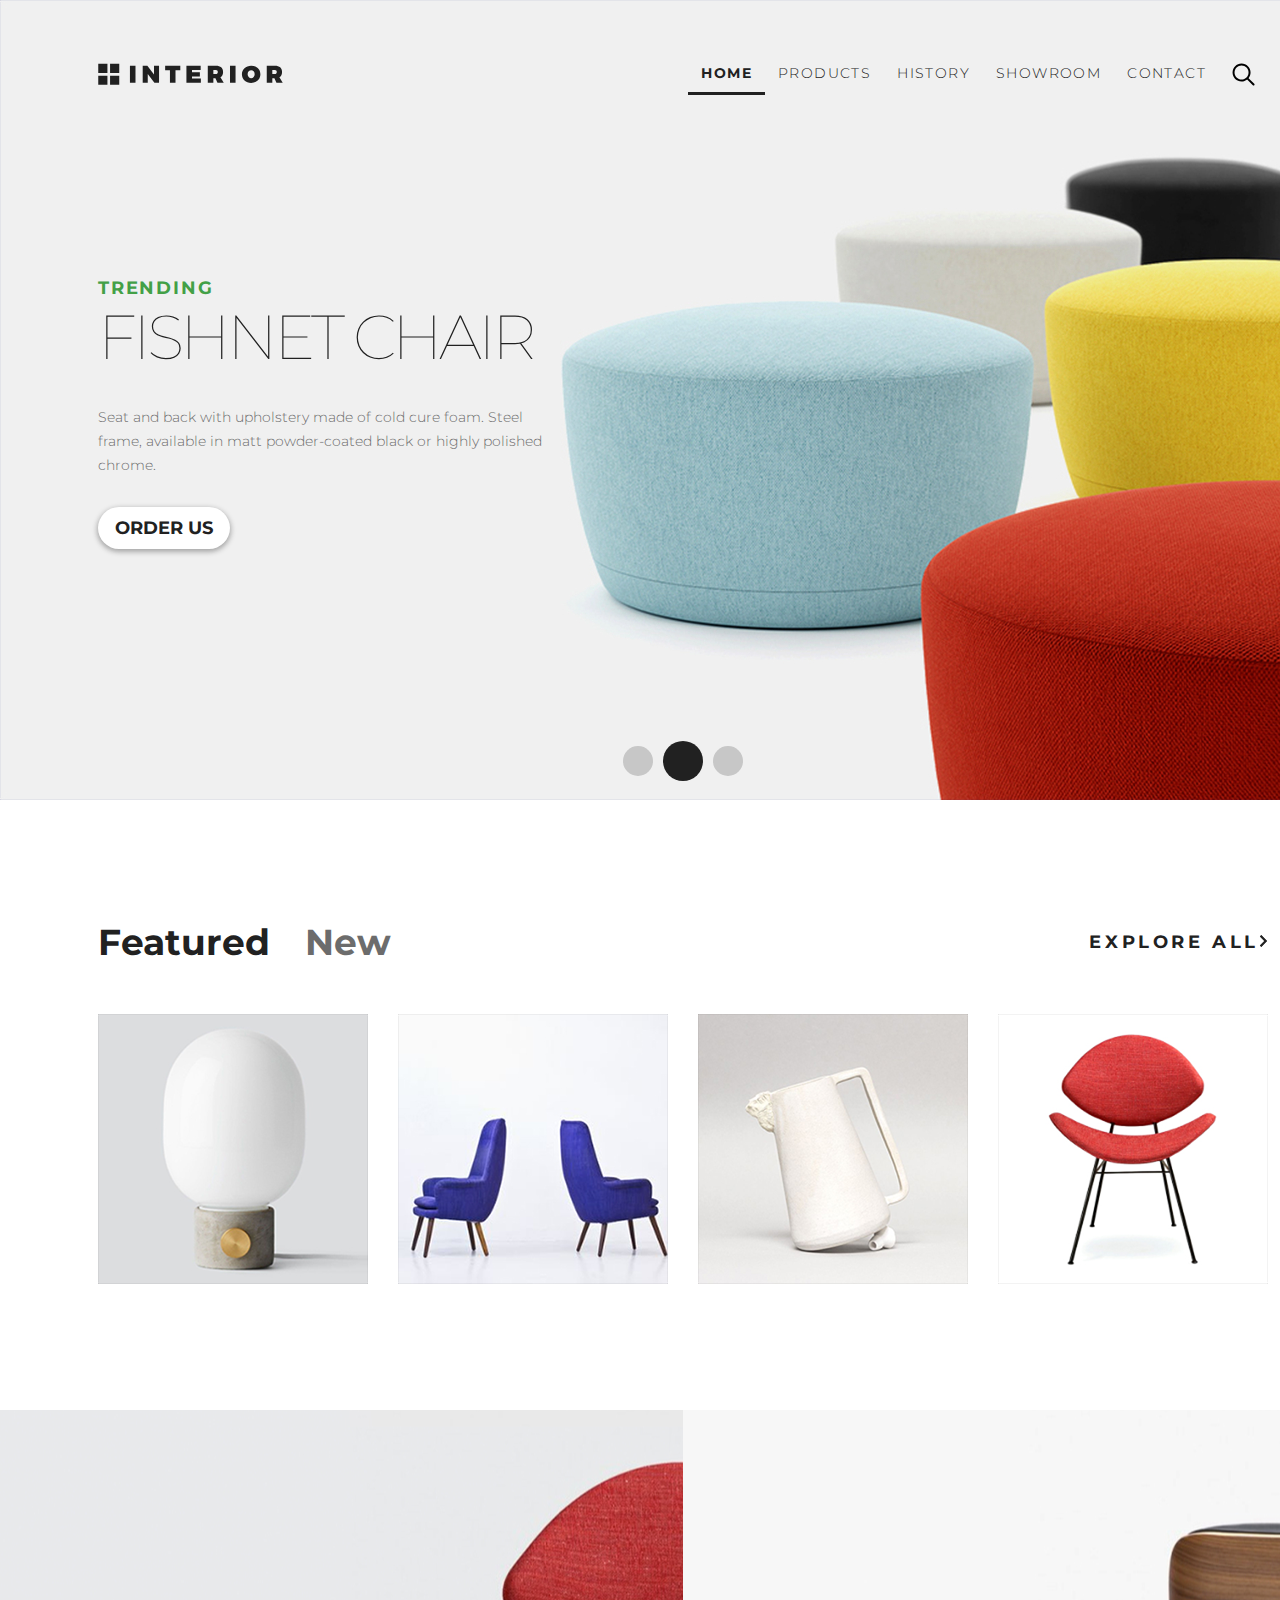
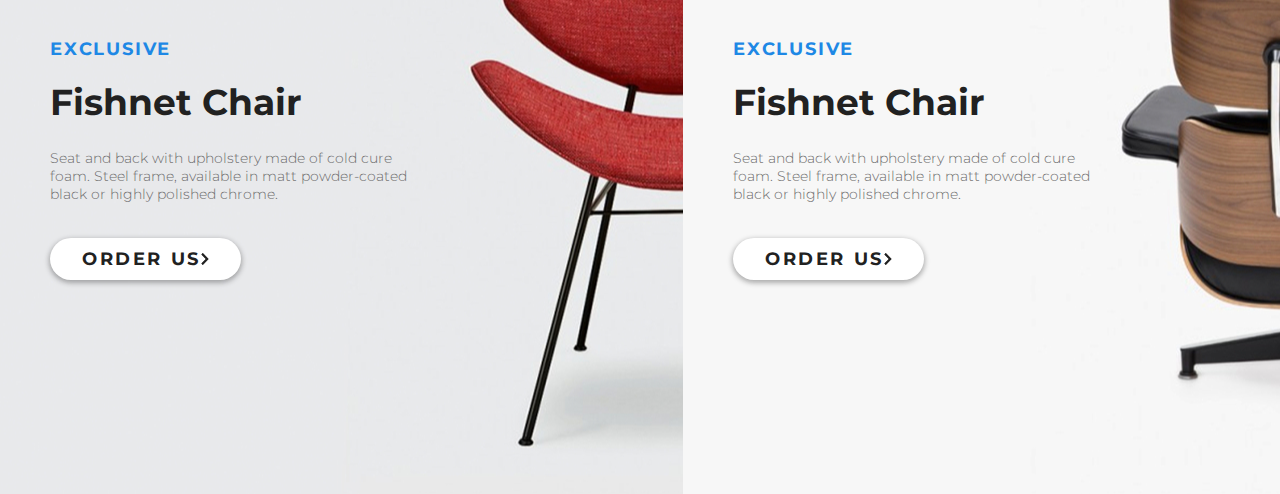
==== lesson7/index.html @ 6bb10295 "Приступил к ДЗ №7" ====
<!DOCTYPE html>
<html lang="en">

<head>
    <meta charset="UTF-8">
    <title>Lesson_7</title>
    <link rel="stylesheet" href="style.css">
    <link href="https://fonts.googleapis.com/css?family=Montserrat:100,200,300,400,500,600,700,800,900" rel="stylesheet">
</head>

<body>
    <div class="container">
        <div class="slider_chair">
            <div class="header">
                <a href="#"><img src="img/logo.svg" alt="logo"></a>
                <ul class="menu">
                    <li class="menu_list"><a href="#" class="menu_link menu_link_active">HOME</a></li>
                    <li class="menu_list"><a href="#" class="menu_link">PRODUCTS</a></li>
                    <li class="menu_list"><a href="#" class="menu_link">HISTORY</a></li>
                    <li class="menu_list"><a href="#" class="menu_link">SHOWROOM</a></li>
                    <li class="menu_list"><a href="#" class="menu_link">CONTACT</a></li>
                    <li class="menu_list"><a href="#" class="menu_link"><img src="img/search.svg" alt="search"></a></li>
                </ul>
            </div>
            <div class="slider_text">
                <div class="tranding">trending</div>
                <h2 class="top_name">Fishnet Chair</h2>
                <p class="str">Seat and back with upholstery made of cold cure foam. Steel frame, available in matt powder-coated black
                    or highly polished chrome.</p>
                <a href="#" class="button">Order Us</a>
            </div>
            <div class="slider_pag">
                <a href="#" class="circle"></a>
                <a href="#" class="circle circle_active"></a>
                <a href="#" class="circle"></a>
            </div>
        </div>
        <div class="gap_block">
            <div class="gap_header">
                <ul class="gap_header_menu_left">
                    <li class="gap_header_menu_left_item">
                        <a href="#" class="gap_header_menu_left_item_link gap_header_menu_left_item_link_active">Featured</a>
                        <a href="#" class="gap_header_menu_left_item_link">New</a>
                    </li>
                </ul>
                <ul class="gap_header_menu_right">
                    <li>
                        <a href="#" class="gap_header_menu_right_item_link">explore all<img src="img/arrow.svg" alt=">" width="9px" height="12px"></a>
                    </li>

                </ul>
            </div>

            <div class="gap_boxes">
                <div class="gap_box" style="background-image: url(img/product-1.png)">
                    <div class="box_cont">
                        <a href="#" class="button"><img src="img/arrow.svg" alt="arrow"></a>
                        <h3 class="box_title">Fishnet Chair</h3>
                        <p class="box_text">
                            Seat and back with upholstery made of cold cure foam
                            . Steel frame, available in matt powder-coated black
                            or highly polished chrome.
                        </p>
                    </div>
                </div>
                <div class="gap_box" style="background-image: url(img/product-2.png)">
                    <div class="box_cont">
                        <a href="#" class="button"><img src="img/arrow.svg" alt="arrow"></a>
                        <h3 class="box_title">Fishnet Chair</h3>
                        <p class="box_text">
                            Seat and back with upholstery made of cold cure foam
                            . Steel frame, available in matt powder-coated black
                            or highly polished chrome.
                        </p>
                    </div>
                </div>
                <div class="gap_box" style="background-image: url(img/product-3.png)">
                    <div class="box_cont">
                        <a href="#" class="button"><img src="img/arrow.svg" alt="arrow"></a>
                        <h3 class="box_title">Fishnet Chair</h3>
                        <p class="box_text">
                            Seat and back with upholstery made of cold cure foam
                            . Steel frame, available in matt powder-coated black
                            or highly polished chrome.
                        </p>
                    </div>
                </div>
                <div class="gap_box" style="background-image: url(img/product-4.png)">
                    <div class="box_cont">
                        <a href="#" class="button"><img src="img/arrow.svg" alt="arrow"></a>
                        <h3 class="box_title">Fishnet Chair</h3>
                        <p class="box_text">
                            Seat and back with upholstery made of cold cure foam
                            . Steel frame, available in matt powder-coated black
                            or highly polished chrome.
                        </p>
                    </div>
                </div>
            </div>
        </div>
        <div class="half_block">
            <div class="half_block_left" style="background-image: url(img/promo-img1.jpg)">
                <div class="half_title">exclusive</div>
                <div class="half_name">Fishnet Chair</div>
                <div class="half_text">Seat and back with upholstery made of cold cure foam. Steel frame, available in matt
                    powder-coated black
                    or highly polished chrome.</div>
                <a href="#" class="half_button">Order Us<img src="img/arrow.svg" height="12px" width="8px" alt=">"></a>
            </div>
            <div class="half_block_right" style="background-image: url(img/promo-img.jpg)">
                <div class="half_title">exclusive</div>
                <div class="half_name">Fishnet Chair</div>
                <div class="half_text">Seat and back with upholstery made of cold cure foam. Steel frame, available in matt
                    powder-coated black
                    or highly polished chrome.</div>
                <a href="#" class="half_button">Order Us<img src="img/arrow.svg" height="12px" width="8px" alt=">"></a>
            </div>
        </div>
    </div>
</body>

</html>
---- lesson7/style.css ----
* {
    margin: 0;
    padding: 0;
}

body {
    font-family: 'Montserrat', sans-serif;
}

a {
    text-decoration: none;
}

.container {
    width: 1366px;
    margin: 0 auto;
}

.slider_chair {
    padding-left: 98px;
    padding-right: 98px;
    height: 800px;
    background-image: url(img/slider-img.jpg);
    display: flex;
    flex-direction: column;
    justify-content: space-between;
}

.header {
    margin-top: 63px;
    display: flex;
    justify-content: space-between;
}

.menu {
    display: flex;
}

.menu_list {
    list-style-type: none;
}

.menu_link {
    padding: 10px 13px;
    font-size: 14px;
    text-transform: uppercase;
    color: #212121;
    font-weight: 300;
    letter-spacing: 1.4px;
}

.menu_link:hover {
    font-weight: 400;
}

.menu_link_active {
    color: #212121;
    font-weight: 700;
    letter-spacing: 1.4px;
    border-bottom: 3px solid #212121;
}

.tranding {
    color: #43a047;
    font-size: 18px;
    font-weight: 700;
    text-transform: uppercase;
    letter-spacing: 1.8px;
}

.top_name {
    color: #212121;
    font-size: 62px;
    font-weight: 100;
    text-transform: uppercase;
    letter-spacing: -4px;
}

.str {
    display: block;
    width: 458px;
    color: #6c6c6c;
    font-size: 14px;
    font-weight: 300;
    line-height: 24px;
    margin-top: 30px;
    margin-bottom: 30px;

}

.button {
    box-shadow: 0 2px 5px 1px rgba(33, 33, 33, 0.35);
    border-radius: 23px;
    background-color: #ffffff;

    color: #212121;
    font-size: 18px;
    font-weight: 700;
    text-transform: uppercase;
    padding: 10px 17px;
    display: inline-block;
}

.slider_pag {
    display: flex;
    align-items: center;
    justify-content: center;
    margin-bottom: 14px;
}

.circle {
    background-color: #212121;
    width: 30px;
    height: 30px;
    border-radius: 50%;
    opacity: 0.2;
    display: block;
    margin: 5px;
}

.circle:hover {
    opacity: 1;
}

.circle_active {
    height: 40px;
    width: 40px;
    opacity: 1;
}

/*++++++++++++++++++++/
/*БЛОК №2 (GAP-BLOCK)*/

.gap_block {
    height: 610px;
    padding-left: 98px;
    padding-right: 98px;
}

.gap_header {
    padding-top: 120px;
    display: flex;
    justify-content: space-between;
    align-items: center;
}

.gap_header_menu_left {
    list-style-type: none;
}



.gap_header_menu_left_item_link {
    color: #6c6c6c;
    font-size: 36px;
    font-weight: 700;
    margin-right: 31px;
}

.gap_header_menu_left_item_link_active {
    color: #212121;
    font-size: 36px;
    font-weight: 700;
}

.gap_header_menu_right {
    list-style-type: none;
}

.gap_header_menu_right img {
    margin-bottom: 1px;
}

.gap_header_menu_right_item_link {
    font-size: 18px;
    font-weight: 700;
    text-transform: uppercase;
    color: #212121;
    letter-spacing: 3.6px;
}

.gap2_boxes {
    display: flex;
    justify-content: space-between;
    margin-top: 50px;
}

.gap_boxes_body_block {
    display: flex;
    height: 270px;
    width: 270px;
}

.gap2_box {
    height: 370px;
    width: 370px;
    background-size: contain;
    background-position: center;

}

.gap_box:hover .box_cont {
    display: flex;
}


.box_body_list {
    height: 270px;
    width: 270px;

}

.box_title {
    color: #212121;
    font-size: 22px;
    font-weight: 700;
    margin: 20px;
}

.box_text {
    color: #6c6c6c;
    font-size: 14px;
    font-weight: 300;
}

.box_cont {
    text-align: center;
    padding: 32px;
    display: none;
    flex-direction: column;
    align-items: center;


    border: 1px solid #9c9c9c;
    background-color: #ffffff;
    opacity: 0.9;
}

.half_title {

    font-size: 18px;
    font-weight: 700;
    text-transform: uppercase;
    color: #1e88e5;
    letter-spacing: 1.8px;
    margin-top: 228px;
}

.half_block_left {
    height: 684px;
    width: 684px;
    padding: 0px 260px 30px 50px;
    background-position: center;
    background-size: contain;
    box-sizing: border-box;
    display: flex;
    flex-direction: column;
    align-items: flex-start;
}

.half_name {
    color: #212121;
    font-size: 36px;
    font-weight: 700;
    margin-top: 20px;
}

.half_text {
    color: #6c6c6c;
    font-size: 14px;
    font-weight: 300;
    margin-top: 25px;

}

.half_button {
    font-size: 18px;
    font-weight: 700;
    text-transform: uppercase;
    color: #212121;
    letter-spacing: 2.6px;
    box-shadow: 0 2px 5px 1px rgba(33, 33, 33, 0.35);
    border-radius: 23px;
    background-color: #ffffff;
    padding: 10px 32px;
    margin: 35px 0px;
}

.half_block_right {
    height: 684px;
    width: 684px;
    padding: 0px 260px 30px 50px;
    background-position: center;
    background-size: contain;
    box-sizing: border-box;
    display: flex;
    flex-direction: column;
    align-items: flex-start;
}

.half_block {
    display: flex;
}

.gap_boxes {
    display: flex;
    justify-content: space-between;
    margin-top: 50px;
}

.gap_box {
    height: 270px;
    width: 270px;

}
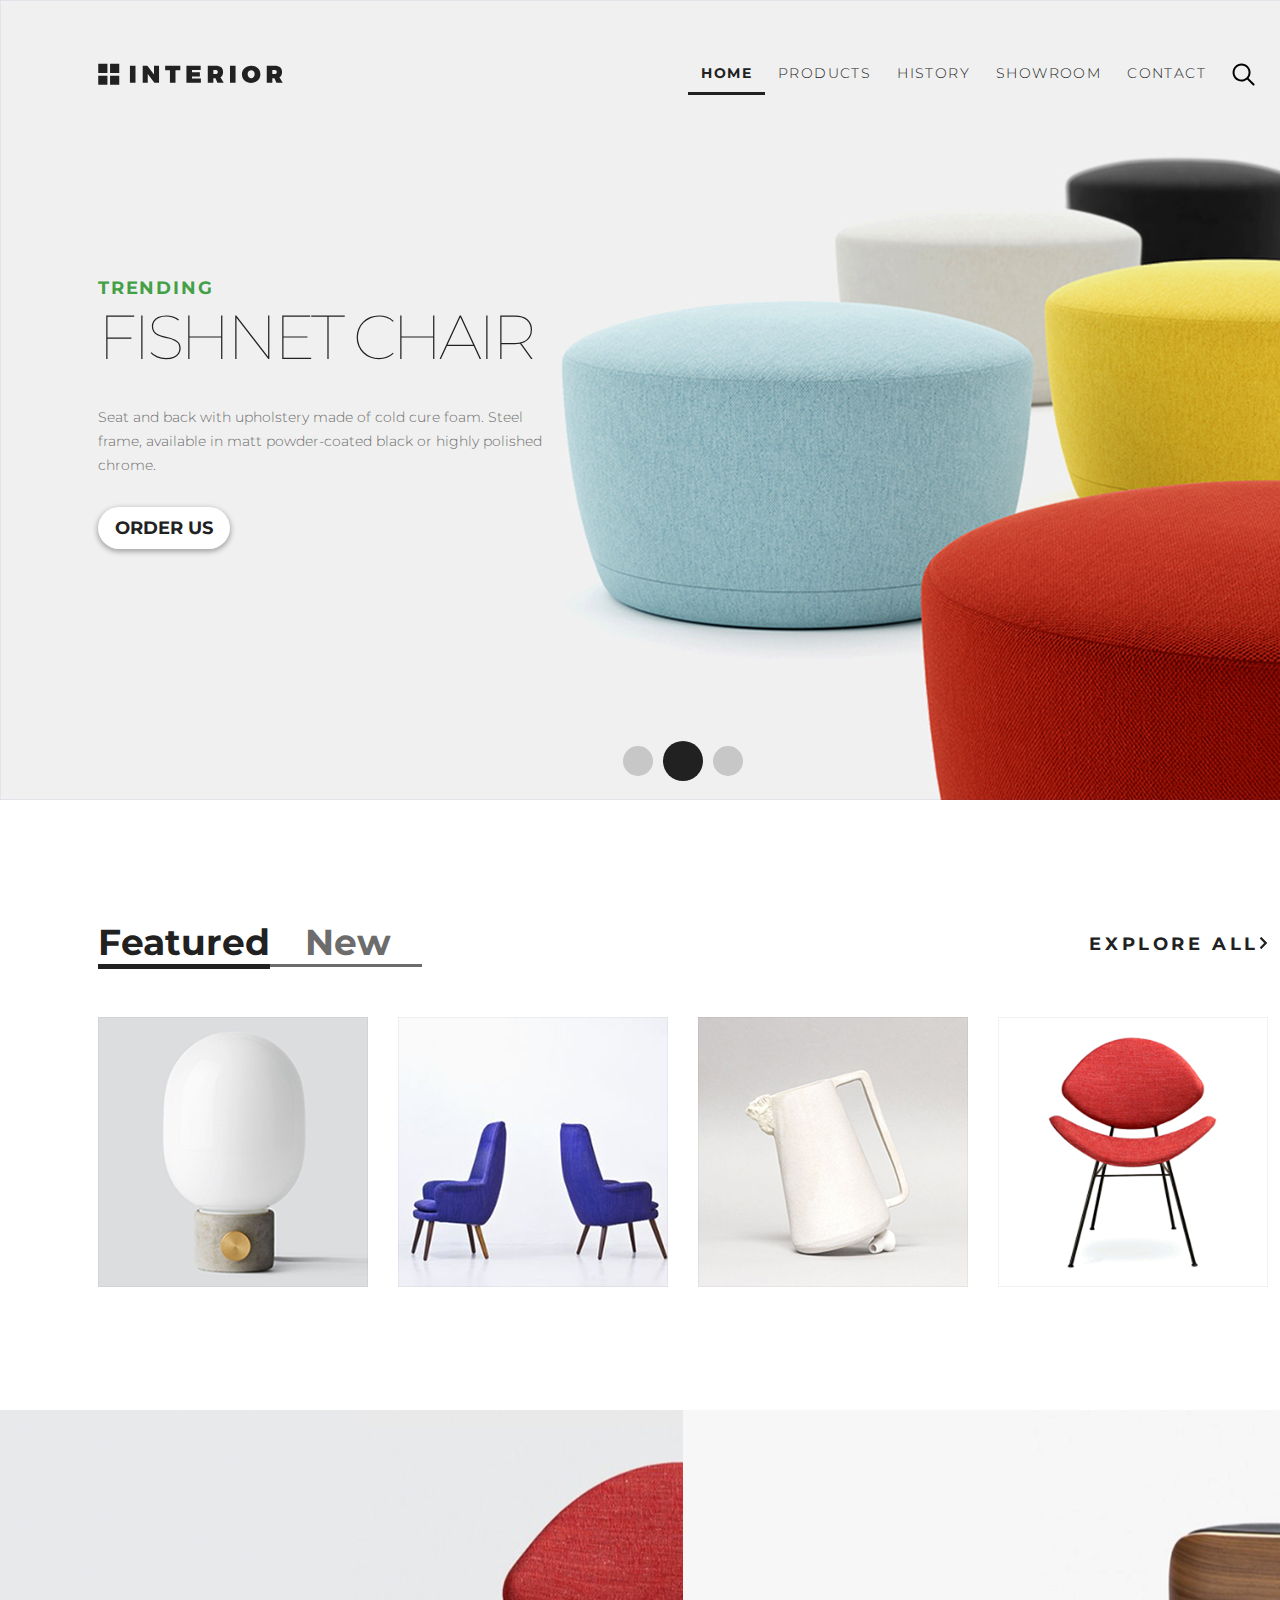
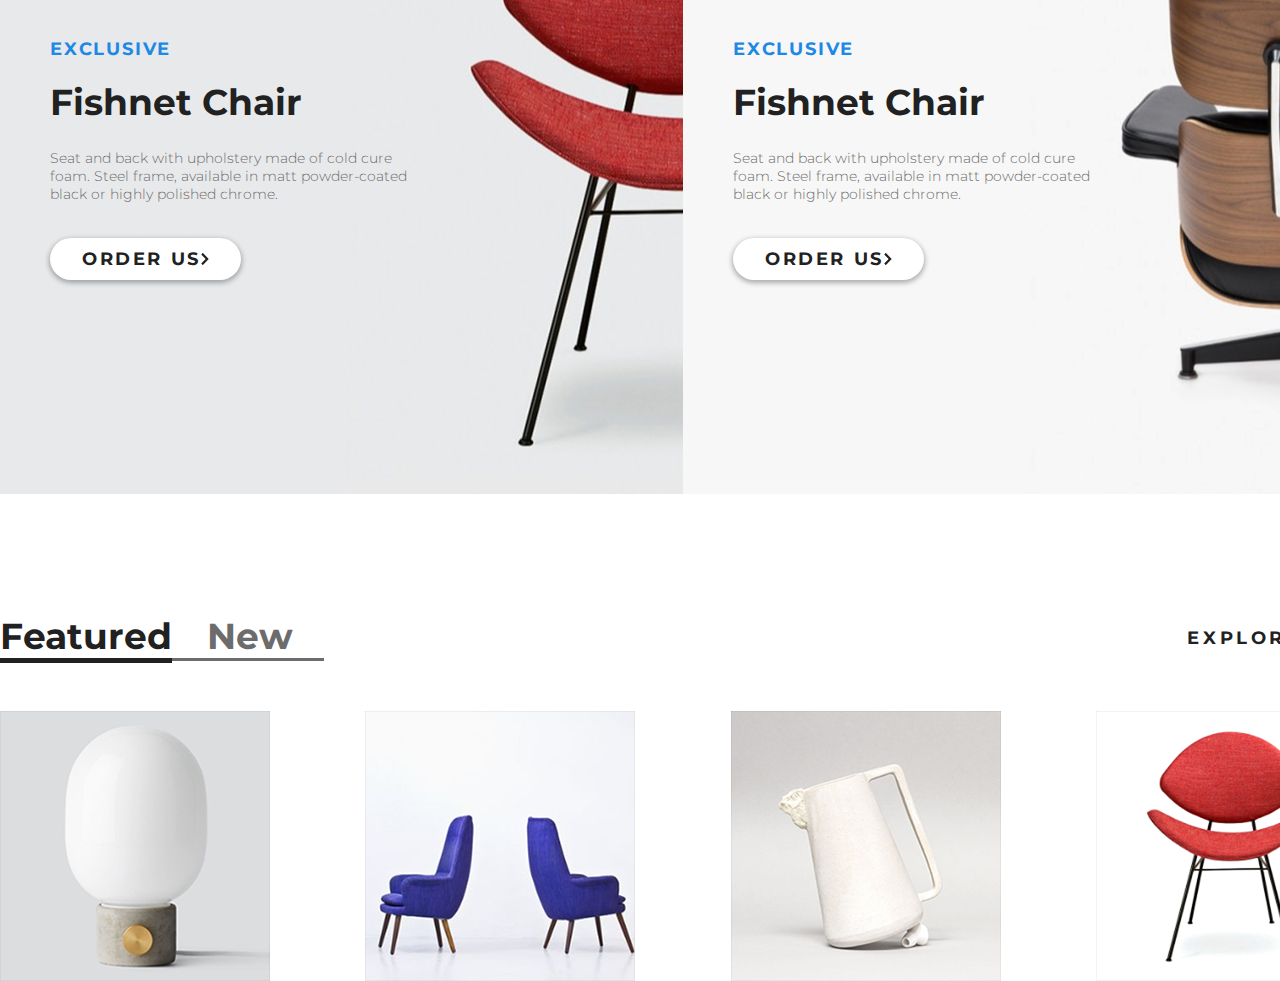
==== commit 8f720913: "Правки ошибок" ====
--- a/lesson7/index.html
+++ b/lesson7/index.html
@@ -10,6 +10,7 @@
 
 <body>
     <div class="container">
+        <!--BOCK#01-->
         <div class="slider_chair">
             <div class="header">
                 <a href="#"><img src="img/logo.svg" alt="logo"></a>
@@ -35,6 +36,7 @@
                 <a href="#" class="circle"></a>
             </div>
         </div>
+        <!--BOCK#02(промежуточный_1)-->
         <div class="gap_block">
             <div class="gap_header">
                 <ul class="gap_header_menu_left">
@@ -98,6 +100,7 @@
                 </div>
             </div>
         </div>
+        <!--BOCK#03-->
         <div class="half_block">
             <div class="half_block_left" style="background-image: url(img/promo-img1.jpg)">
                 <div class="half_title">exclusive</div>
@@ -116,6 +119,71 @@
                 <a href="#" class="half_button">Order Us<img src="img/arrow.svg" height="12px" width="8px" alt=">"></a>
             </div>
         </div>
+        <!--BOCK#04(промежуточный_2)-->
+        <div class="gap2_block">
+            <div class="gap2_header">
+                <ul class="gap_header_menu_left">
+                    <li class="gap_header_menu_left_item">
+                        <a href="#" class="gap_header_menu_left_item_link gap_header_menu_left_item_link_active">Featured</a>
+                        <a href="#" class="gap_header_menu_left_item_link">New</a>
+                    </li>
+                </ul>
+                <ul class="gap_header_menu_right">
+                    <li>
+                        <a href="#" class="gap_header_menu_right_item_link">explore all<img src="img/arrow.svg" alt=">" width="9px" height="12px"></a>
+                    </li>
+
+                </ul>
+            </div>
+
+            <div class="gap_boxes">
+                <div class="gap_box" style="background-image: url(img/product-1.png)">
+                    <div class="box_cont">
+                        <a href="#" class="button"><img src="img/arrow.svg" alt="arrow"></a>
+                        <h3 class="box_title">Fishnet Chair</h3>
+                        <p class="box_text">
+                            Seat and back with upholstery made of cold cure foam
+                            . Steel frame, available in matt powder-coated black
+                            or highly polished chrome.
+                        </p>
+                    </div>
+                </div>
+                <div class="gap_box" style="background-image: url(img/product-2.png)">
+                    <div class="box_cont">
+                        <a href="#" class="button"><img src="img/arrow.svg" alt="arrow"></a>
+                        <h3 class="box_title">Fishnet Chair</h3>
+                        <p class="box_text">
+                            Seat and back with upholstery made of cold cure foam
+                            . Steel frame, available in matt powder-coated black
+                            or highly polished chrome.
+                        </p>
+                    </div>
+                </div>
+                <div class="gap_box" style="background-image: url(img/product-3.png)">
+                    <div class="box_cont">
+                        <a href="#" class="button"><img src="img/arrow.svg" alt="arrow"></a>
+                        <h3 class="box_title">Fishnet Chair</h3>
+                        <p class="box_text">
+                            Seat and back with upholstery made of cold cure foam
+                            . Steel frame, available in matt powder-coated black
+                            or highly polished chrome.
+                        </p>
+                    </div>
+                </div>
+                <div class="gap_box" style="background-image: url(img/product-4.png)">
+                    <div class="box_cont">
+                        <a href="#" class="button"><img src="img/arrow.svg" alt="arrow"></a>
+                        <h3 class="box_title">Fishnet Chair</h3>
+                        <p class="box_text">
+                            Seat and back with upholstery made of cold cure foam
+                            . Steel frame, available in matt powder-coated black
+                            or highly polished chrome.
+                        </p>
+                    </div>
+                </div>
+            </div>
+        </div>
+    </div>
     </div>
 </body>
 
--- a/lesson7/style.css
+++ b/lesson7/style.css
@@ -146,6 +146,7 @@
 
 .gap_header_menu_left {
     list-style-type: none;
+    border-bottom: 3px solid #6c6c6c;
 }
 
 
@@ -161,6 +162,7 @@
     color: #212121;
     font-size: 36px;
     font-weight: 700;
+    border-bottom: 5px solid #212121;
 }
 
 .gap_header_menu_right {
@@ -313,3 +315,10 @@
     width: 270px;
 
 }
+
+.gap2_header {
+    padding-top: 120px;
+    display: flex;
+    justify-content: space-between;
+    align-items: center;
+}
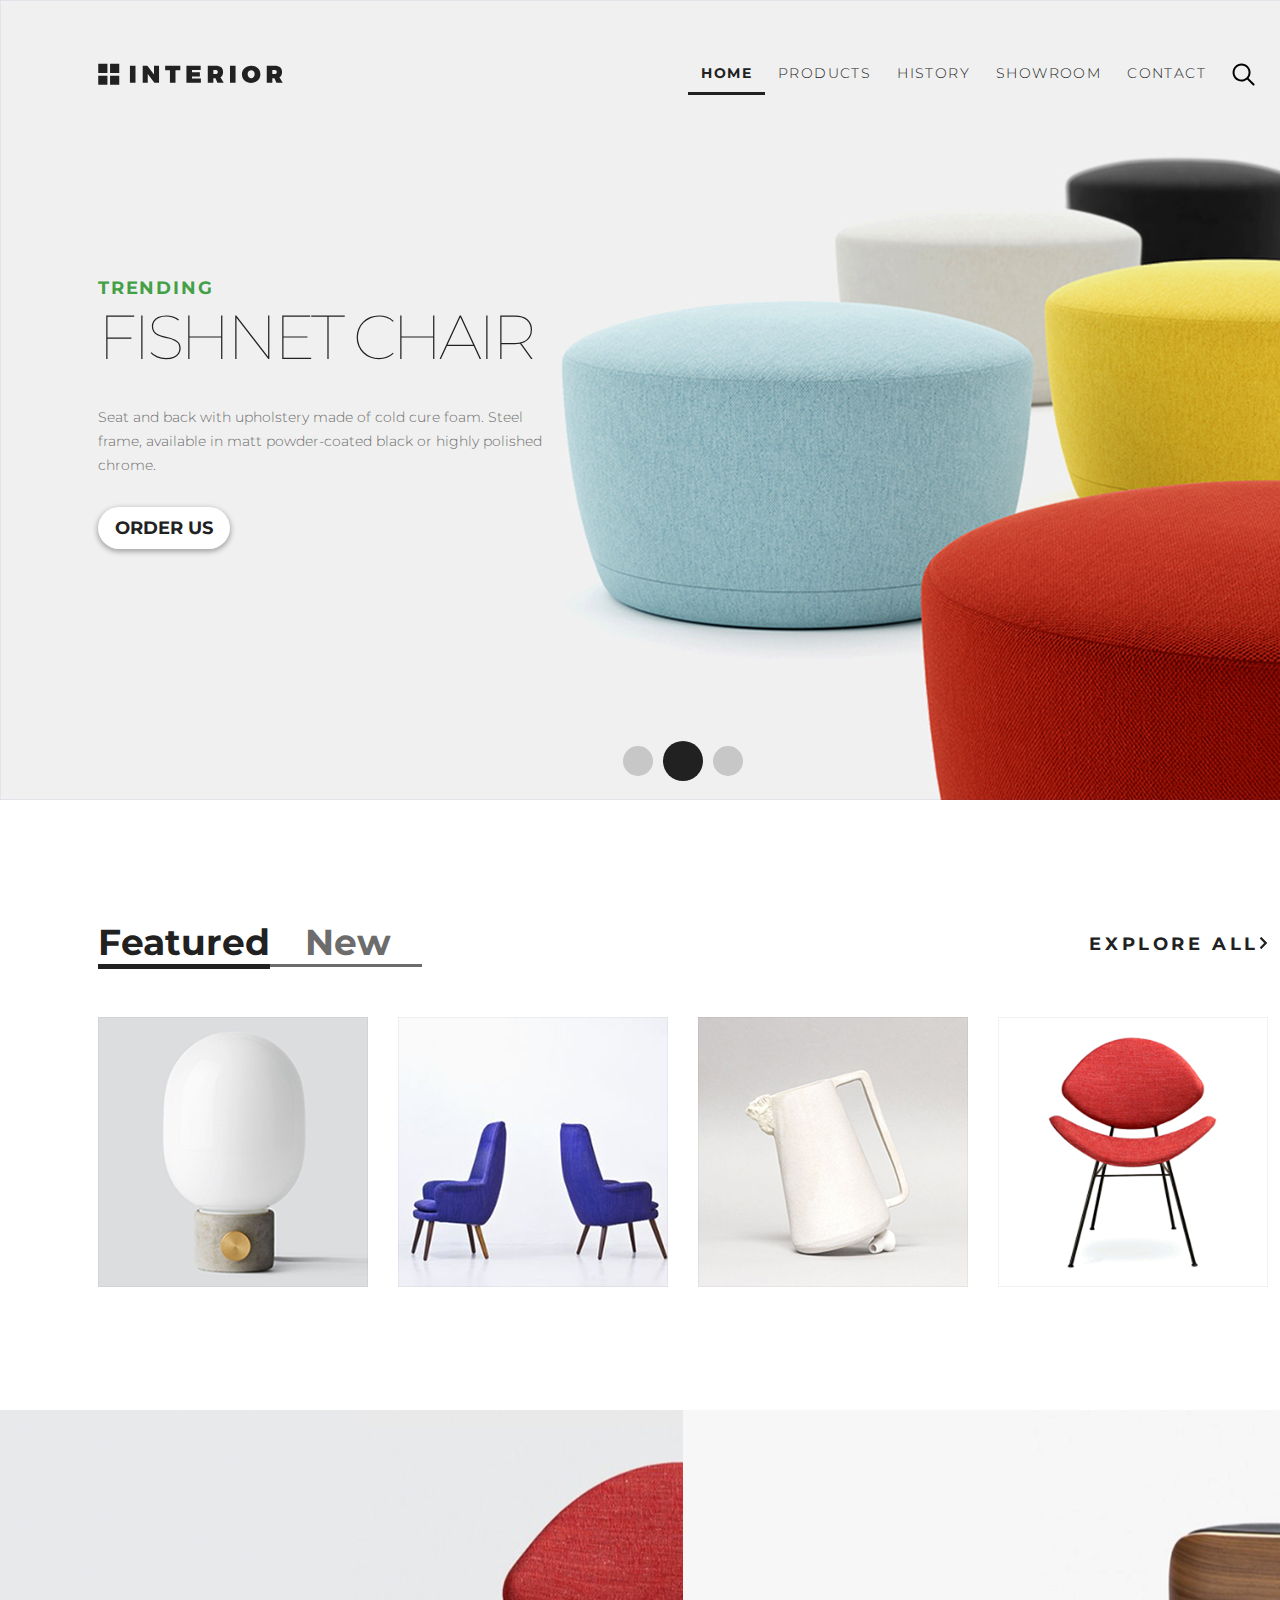
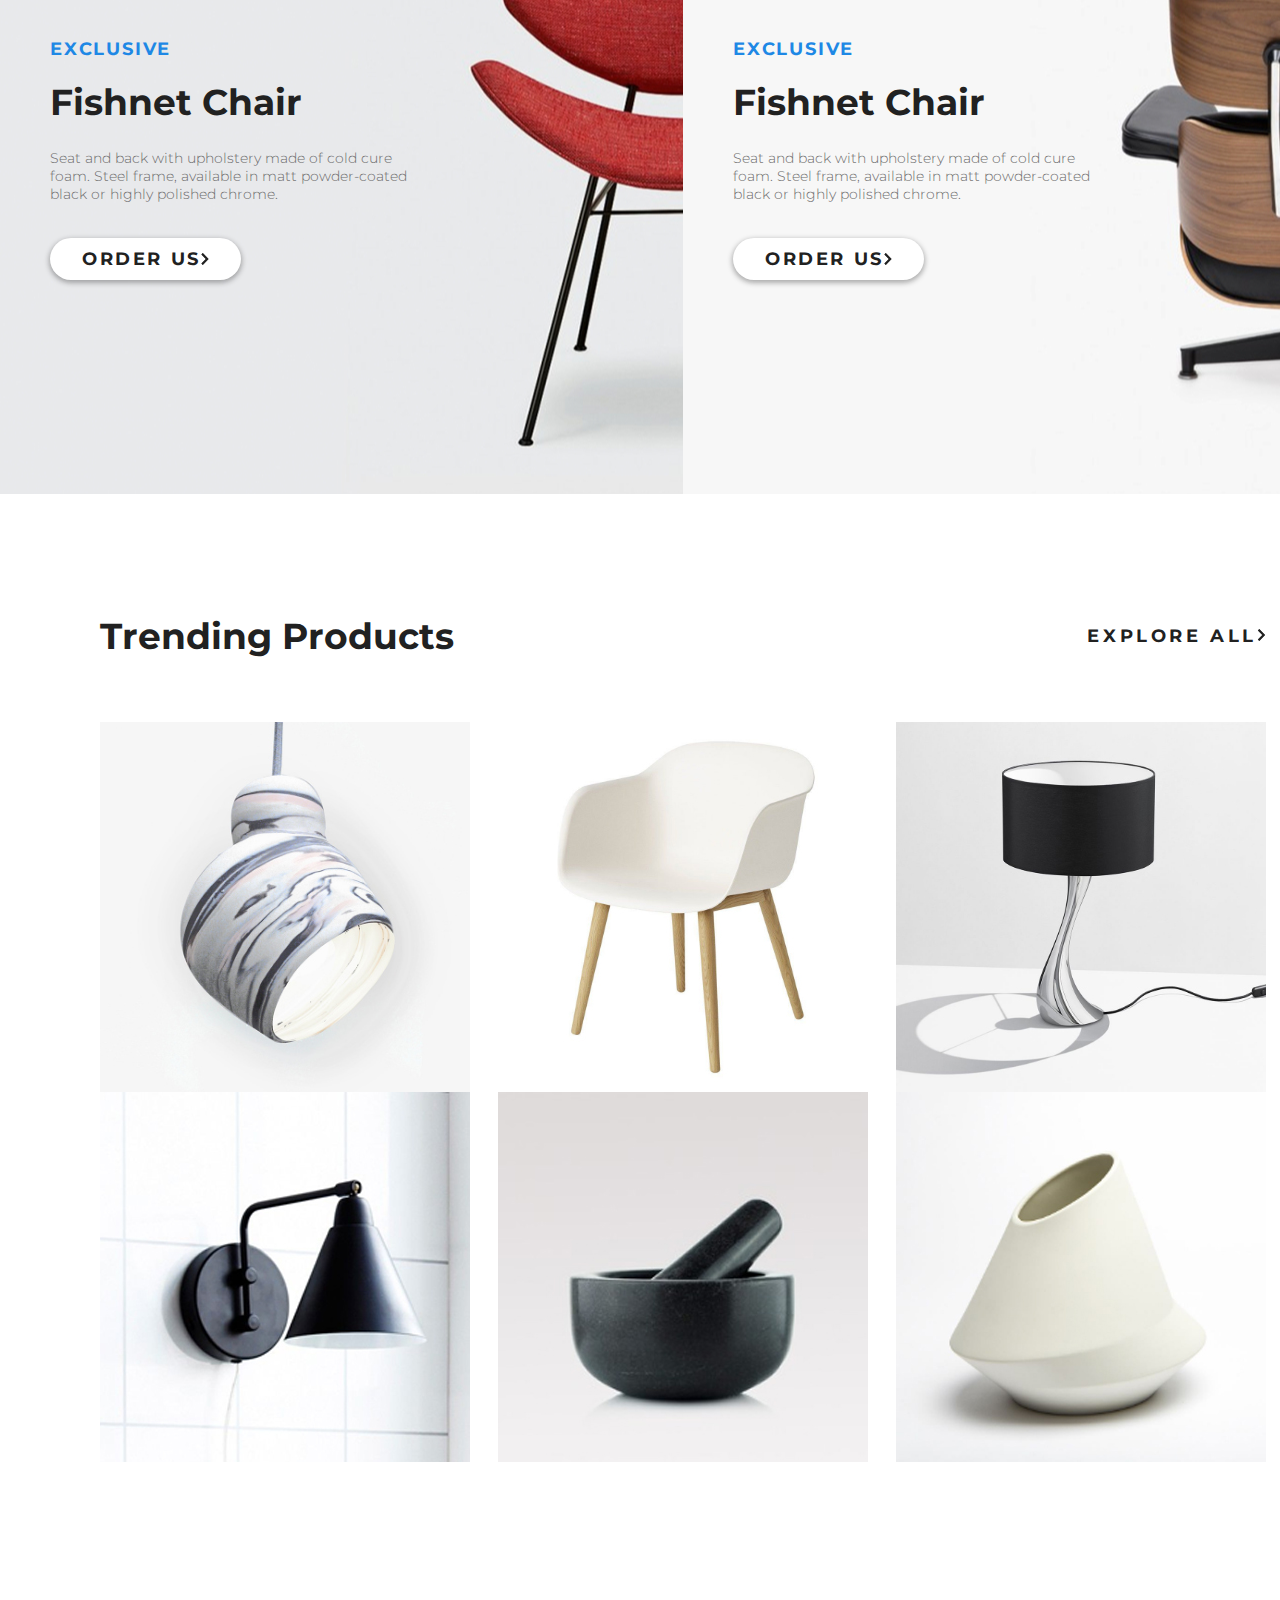
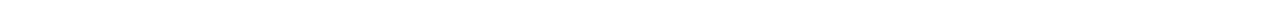
==== commit b58b2560: "Исправил ошибки. Добавил 4 блок" ====
--- a/lesson7/index.html
+++ b/lesson7/index.html
@@ -10,6 +10,7 @@
 
 <body>
     <div class="container">
+
         <!--BOCK#01-->
         <div class="slider_chair">
             <div class="header">
@@ -36,6 +37,7 @@
                 <a href="#" class="circle"></a>
             </div>
         </div>
+
         <!--BOCK#02(промежуточный_1)-->
         <div class="gap_block">
             <div class="gap_header">
@@ -100,6 +102,7 @@
                 </div>
             </div>
         </div>
+
         <!--BOCK#03-->
         <div class="half_block">
             <div class="half_block_left" style="background-image: url(img/promo-img1.jpg)">
@@ -119,14 +122,12 @@
                 <a href="#" class="half_button">Order Us<img src="img/arrow.svg" height="12px" width="8px" alt=">"></a>
             </div>
         </div>
+
         <!--BOCK#04(промежуточный_2)-->
         <div class="gap2_block">
             <div class="gap2_header">
-                <ul class="gap_header_menu_left">
-                    <li class="gap_header_menu_left_item">
-                        <a href="#" class="gap_header_menu_left_item_link gap_header_menu_left_item_link_active">Featured</a>
-                        <a href="#" class="gap_header_menu_left_item_link">New</a>
-                    </li>
+                <ul class="gap2_header_menu_left">
+                    <a href="#" class="gap2_header_menu_left_item_link gap2_header_menu_left_item_link_active">Trending Products</a>
                 </ul>
                 <ul class="gap_header_menu_right">
                     <li>
@@ -136,51 +137,74 @@
                 </ul>
             </div>
 
-            <div class="gap_boxes">
-                <div class="gap_box" style="background-image: url(img/product-1.png)">
-                    <div class="box_cont">
-                        <a href="#" class="button"><img src="img/arrow.svg" alt="arrow"></a>
-                        <h3 class="box_title">Fishnet Chair</h3>
-                        <p class="box_text">
-                            Seat and back with upholstery made of cold cure foam
-                            . Steel frame, available in matt powder-coated black
-                            or highly polished chrome.
-                        </p>
-                    </div>
-                </div>
-                <div class="gap_box" style="background-image: url(img/product-2.png)">
-                    <div class="box_cont">
-                        <a href="#" class="button"><img src="img/arrow.svg" alt="arrow"></a>
-                        <h3 class="box_title">Fishnet Chair</h3>
-                        <p class="box_text">
-                            Seat and back with upholstery made of cold cure foam
-                            . Steel frame, available in matt powder-coated black
-                            or highly polished chrome.
-                        </p>
-                    </div>
-                </div>
-                <div class="gap_box" style="background-image: url(img/product-3.png)">
-                    <div class="box_cont">
-                        <a href="#" class="button"><img src="img/arrow.svg" alt="arrow"></a>
-                        <h3 class="box_title">Fishnet Chair</h3>
-                        <p class="box_text">
-                            Seat and back with upholstery made of cold cure foam
-                            . Steel frame, available in matt powder-coated black
-                            or highly polished chrome.
-                        </p>
-                    </div>
-                </div>
-                <div class="gap_box" style="background-image: url(img/product-4.png)">
-                    <div class="box_cont">
-                        <a href="#" class="button"><img src="img/arrow.svg" alt="arrow"></a>
-                        <h3 class="box_title">Fishnet Chair</h3>
-                        <p class="box_text">
-                            Seat and back with upholstery made of cold cure foam
-                            . Steel frame, available in matt powder-coated black
-                            or highly polished chrome.
-                        </p>
-                    </div>
-                </div>
+            <div class="gap2_boxes">
+                <div class="gap2_box" style="background-image: url(img/product-11.png)">
+                    <div class="box_cont">
+                        <a href="#" class="button"><img src="img/arrow.svg" alt="arrow"></a>
+                        <h3 class="box_title">Fishnet Chair</h3>
+                        <p class="box_text">
+                            Seat and back with upholstery made of cold cure foam
+                            . Steel frame, available in matt powder-coated black
+                            or highly polished chrome.
+                        </p>
+                    </div>
+                </div>
+                <div class="gap2_box" style="background-image: url(img/product-21.png)">
+                    <div class="box_cont">
+                        <a href="#" class="button"><img src="img/arrow.svg" alt="arrow"></a>
+                        <h3 class="box_title">Fishnet Chair</h3>
+                        <p class="box_text">
+                            Seat and back with upholstery made of cold cure foam
+                            . Steel frame, available in matt powder-coated black
+                            or highly polished chrome.
+                        </p>
+                    </div>
+                </div>
+                <div class="gap2_box" style="background-image: url(img/product-31.png)">
+                    <div class="box_cont">
+                        <a href="#" class="button"><img src="img/arrow.svg" alt="arrow"></a>
+                        <h3 class="box_title">Fishnet Chair</h3>
+                        <p class="box_text">
+                            Seat and back with upholstery made of cold cure foam
+                            . Steel frame, available in matt powder-coated black
+                            or highly polished chrome.
+                        </p>
+                    </div>
+                </div>
+                <div class="gap2_box" style="background-image: url(img/product-41.png)">
+                    <div class="box_cont">
+                        <a href="#" class="button"><img src="img/arrow.svg" alt="arrow"></a>
+                        <h3 class="box_title">Fishnet Chair</h3>
+                        <p class="box_text">
+                            Seat and back with upholstery made of cold cure foam
+                            . Steel frame, available in matt powder-coated black
+                            or highly polished chrome.
+                        </p>
+                    </div>
+                </div>
+                <div class="gap2_box" style="background-image: url(img/product-5.png)">
+                    <div class="box_cont">
+                        <a href="#" class="button"><img src="img/arrow.svg" alt="arrow"></a>
+                        <h3 class="box_title">Fishnet Chair</h3>
+                        <p class="box_text">
+                            Seat and back with upholstery made of cold cure foam
+                            . Steel frame, available in matt powder-coated black
+                            or highly polished chrome.
+                        </p>
+                    </div>
+                </div>
+                <div class="gap2_box" style="background-image: url(img/product-6.png)">
+                    <div class="box_cont">
+                        <a href="#" class="button"><img src="img/arrow.svg" alt="arrow"></a>
+                        <h3 class="box_title">Fishnet Chair</h3>
+                        <p class="box_text">
+                            Seat and back with upholstery made of cold cure foam
+                            . Steel frame, available in matt powder-coated black
+                            or highly polished chrome.
+                        </p>
+                    </div>
+                </div>
+
             </div>
         </div>
     </div>
--- a/lesson7/style.css
+++ b/lesson7/style.css
@@ -150,7 +150,6 @@
 }
 
 
-
 .gap_header_menu_left_item_link {
     color: #6c6c6c;
     font-size: 36px;
@@ -158,6 +157,7 @@
     margin-right: 31px;
 }
 
+
 .gap_header_menu_left_item_link_active {
     color: #212121;
     font-size: 36px;
@@ -181,7 +181,7 @@
     letter-spacing: 3.6px;
 }
 
-.gap2_boxes {
+.gap_boxes {
     display: flex;
     justify-content: space-between;
     margin-top: 50px;
@@ -193,9 +193,9 @@
     width: 270px;
 }
 
-.gap2_box {
-    height: 370px;
-    width: 370px;
+.gap_box {
+    height: 270px;
+    width: 270px;
     background-size: contain;
     background-position: center;
 
@@ -231,11 +231,11 @@
     display: none;
     flex-direction: column;
     align-items: center;
-
-
     border: 1px solid #9c9c9c;
     background-color: #ffffff;
     opacity: 0.9;
+    height: 100%;
+    box-sizing: border-box;
 }
 
 .half_title {
@@ -304,21 +304,45 @@
     display: flex;
 }
 
-.gap_boxes {
-    display: flex;
-    justify-content: space-between;
-    margin-top: 50px;
-}
-
-.gap_box {
-    height: 270px;
-    width: 270px;
-
+.gap2_boxes {
+    display: flex;
+    justify-content: space-between;
+    margin-top: 64px;
+    flex-wrap: wrap;
+}
+
+.gap2_box {
+    height: 370px;
+    width: 370px;
+    background-size: contain;
+    background-position: center;
+    box-sizing: border-box;
+    
 }
 
 .gap2_header {
-    padding-top: 120px;
     display: flex;
     justify-content: space-between;
     align-items: center;
 }
+
+.gap2_header_menu_left {
+    list-style-type: none;
+}
+
+
+.gap2_header_menu_left_item_link {
+    color: #212121;
+    font-size: 36px;
+    font-weight: 700;
+    margin-right: 31px;
+}
+
+.gap2_block {
+    height: 870px;
+    padding: 120px 100px;
+}
+
+.gap2_box:hover .box_cont {
+    display: flex;
+}
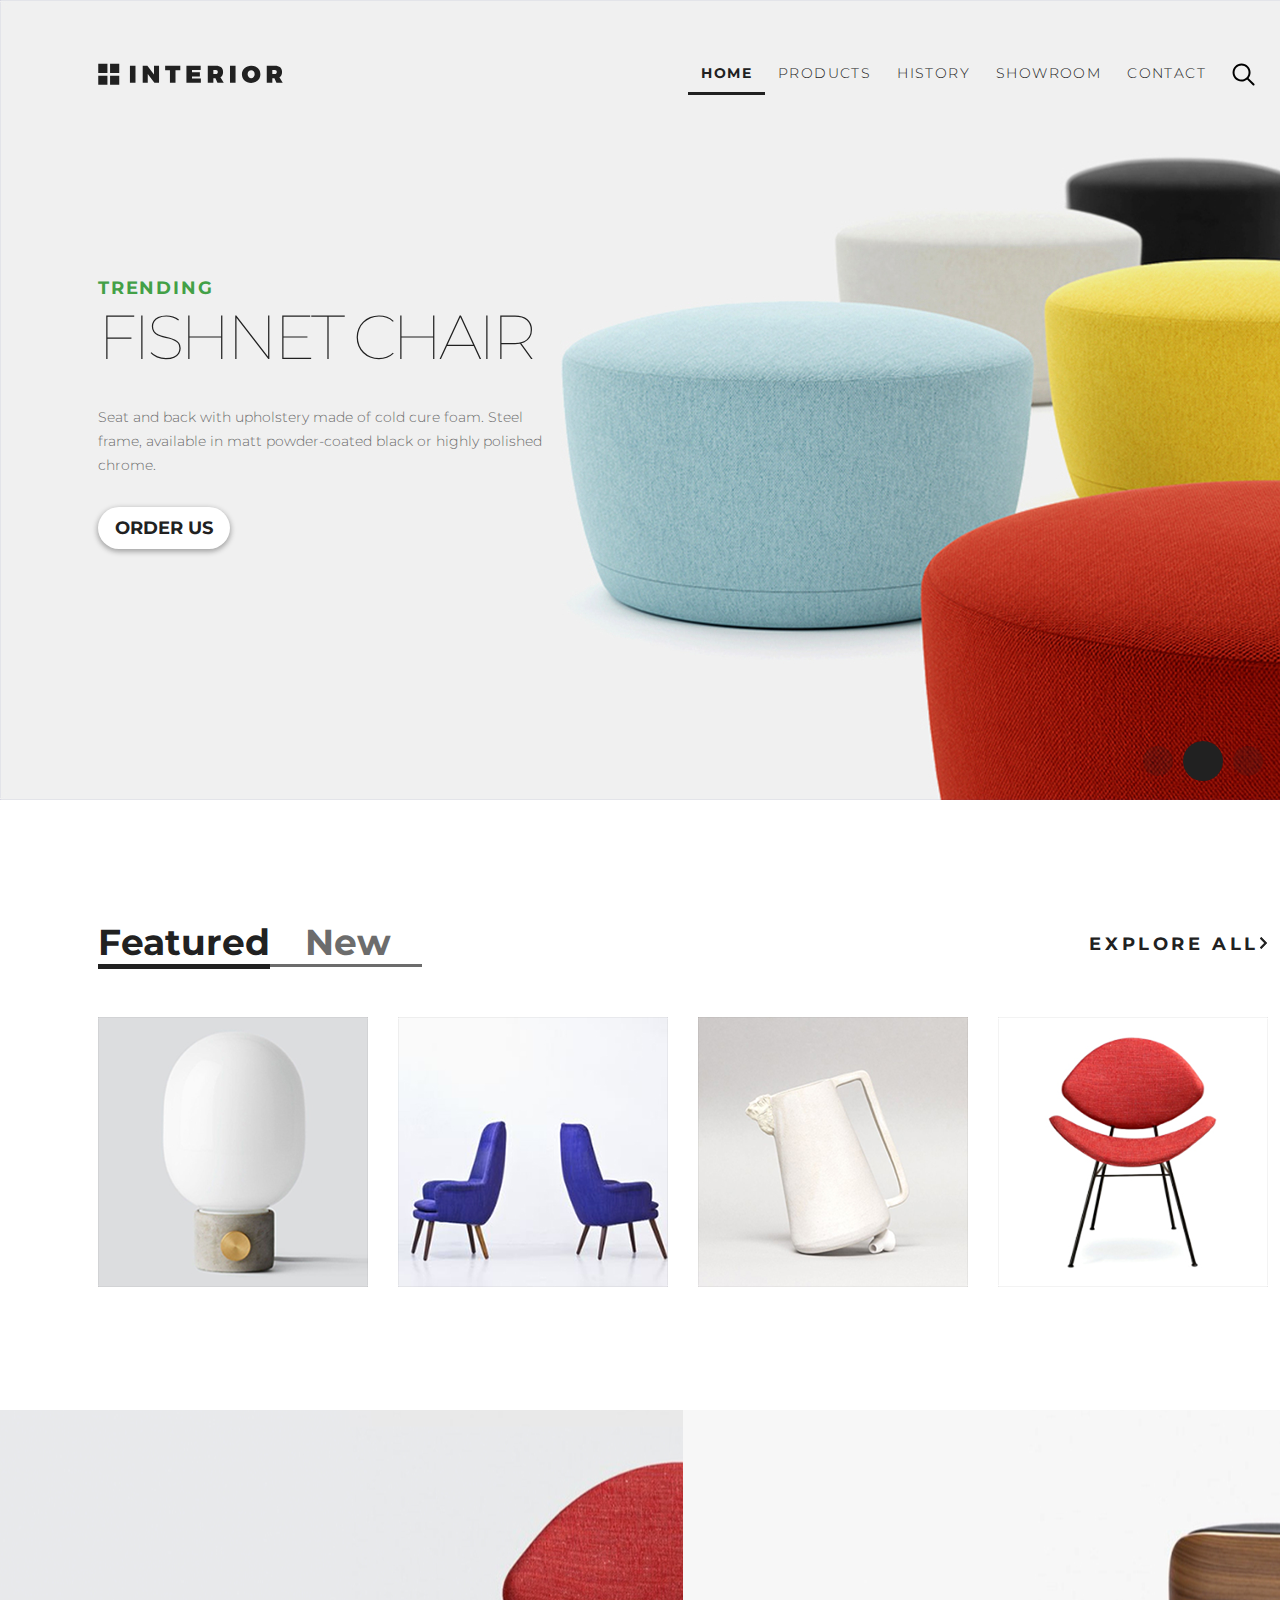
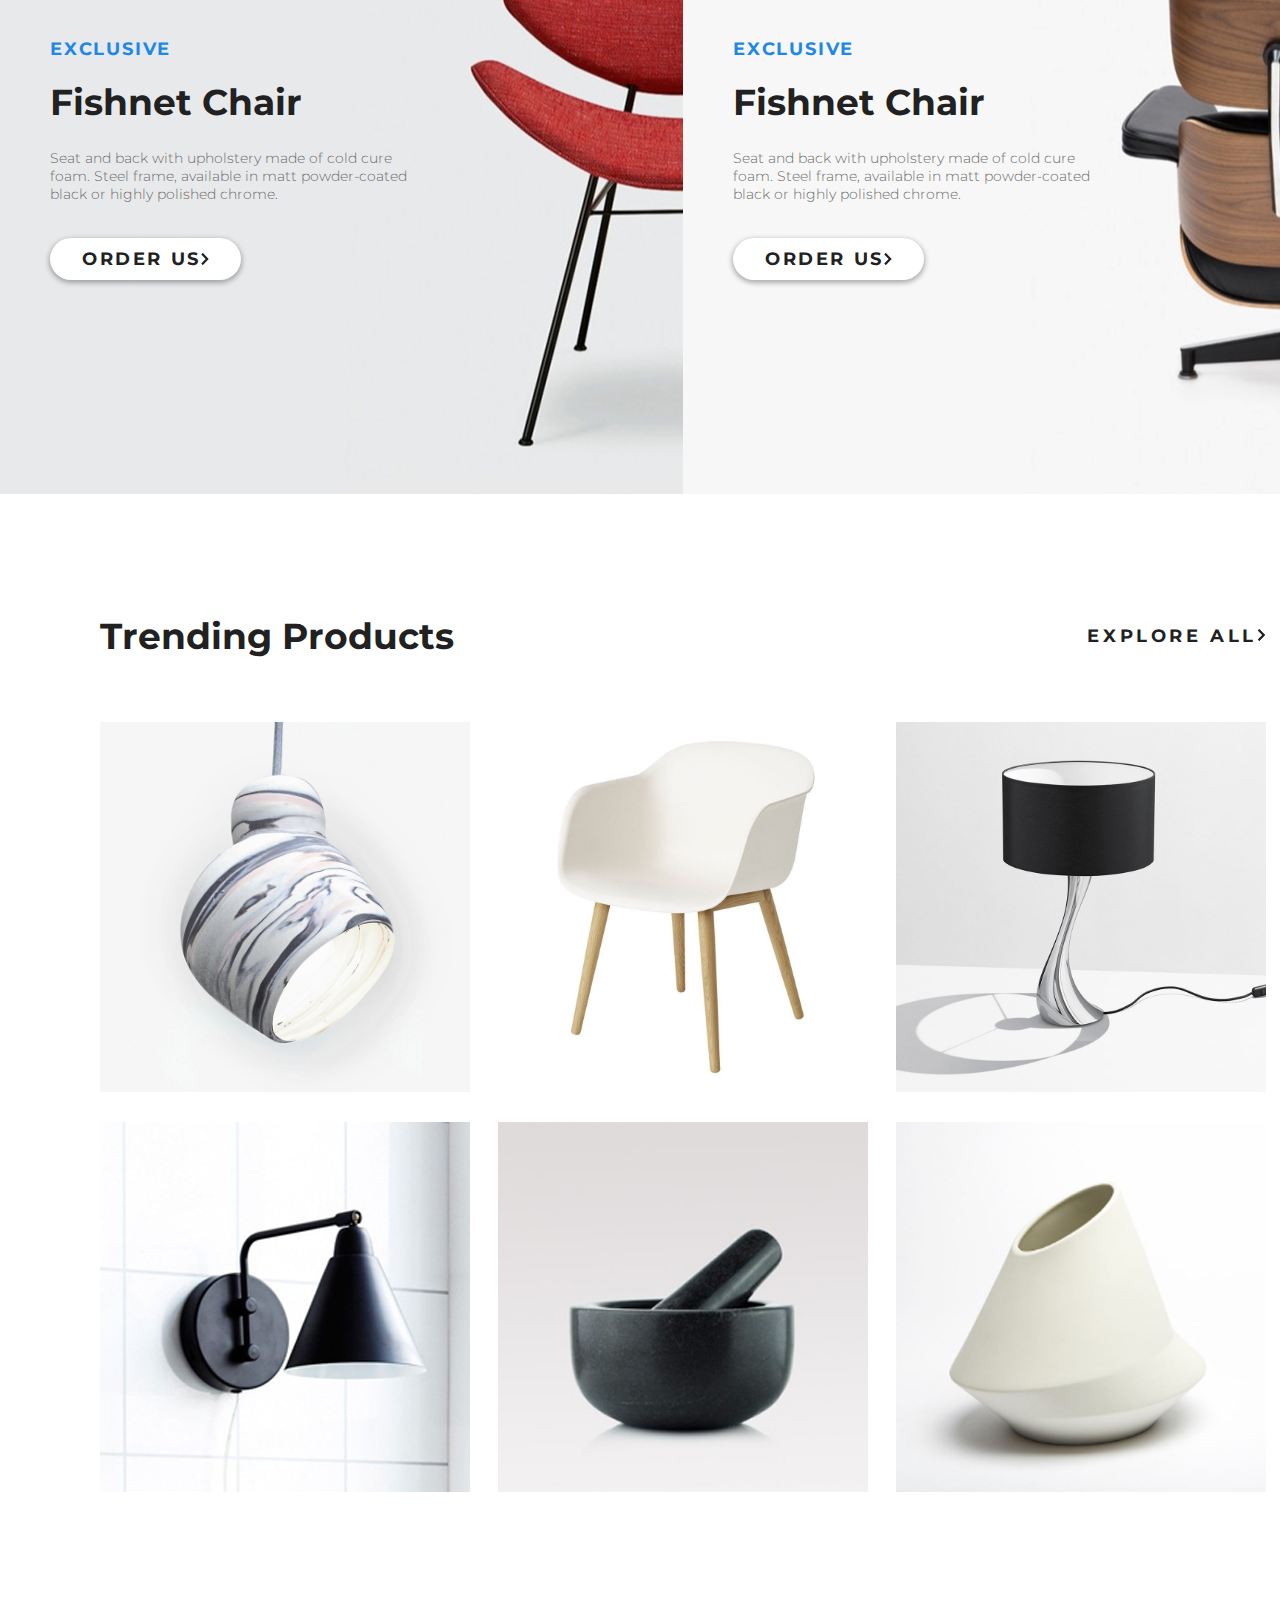
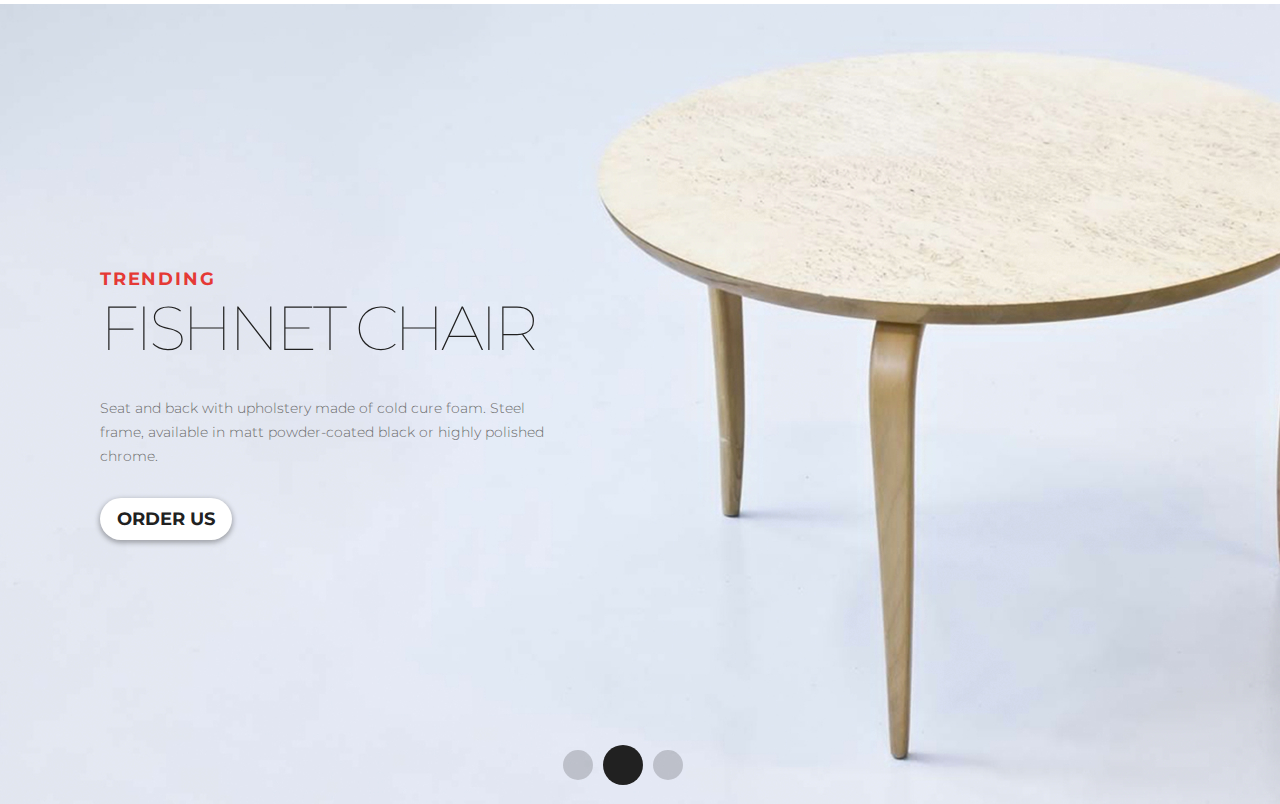
==== commit 986fd5ce: "Добавил очередной блок" ====
--- a/lesson7/index.html
+++ b/lesson7/index.html
@@ -207,6 +207,22 @@
 
             </div>
         </div>
+
+        <!--BOCK#05-->
+        <div class="slider_table" style="background-image:   url(img/slider.jpg)" alt="table">
+            <div class="slider_text">
+                <div class="tranding tr_table">trending</div>
+                <h2 class="top_name">Fishnet Chair</h2>
+                <p class="str">Seat and back with upholstery made of cold cure foam. Steel frame, available in matt powder-coated black
+                    or highly polished chrome.</p>
+                <a href="#" class="button">Order Us</a>
+            </div>
+            <div class="slider_pag">
+                <a href="#" class="circle"></a>
+                <a href="#" class="circle circle_active"></a>
+                <a href="#" class="circle"></a>
+            </div>
+        </div>
     </div>
     </div>
 </body>
--- a/lesson7/style.css
+++ b/lesson7/style.css
@@ -106,6 +106,7 @@
     align-items: center;
     justify-content: center;
     margin-bottom: 14px;
+    align-self: flex-end;
 }
 
 .circle {
@@ -317,6 +318,7 @@
     background-size: contain;
     background-position: center;
     box-sizing: border-box;
+    margin-bottom: 30px;
     
 }
 
@@ -346,3 +348,24 @@
 .gap2_box:hover .box_cont {
     display: flex;
 }
+
+.slider_table {
+    height: 800px;
+    background-size: contain;
+    background-position: center;
+    padding: 0 100px;
+    display: flex;
+        
+}
+
+.tr_table {
+    color: #e53935;
+}
+
+.slider_text {
+    display: flex;
+    flex-direction: column;
+    align-items: flex-start;
+    justify-content: center;
+
+}
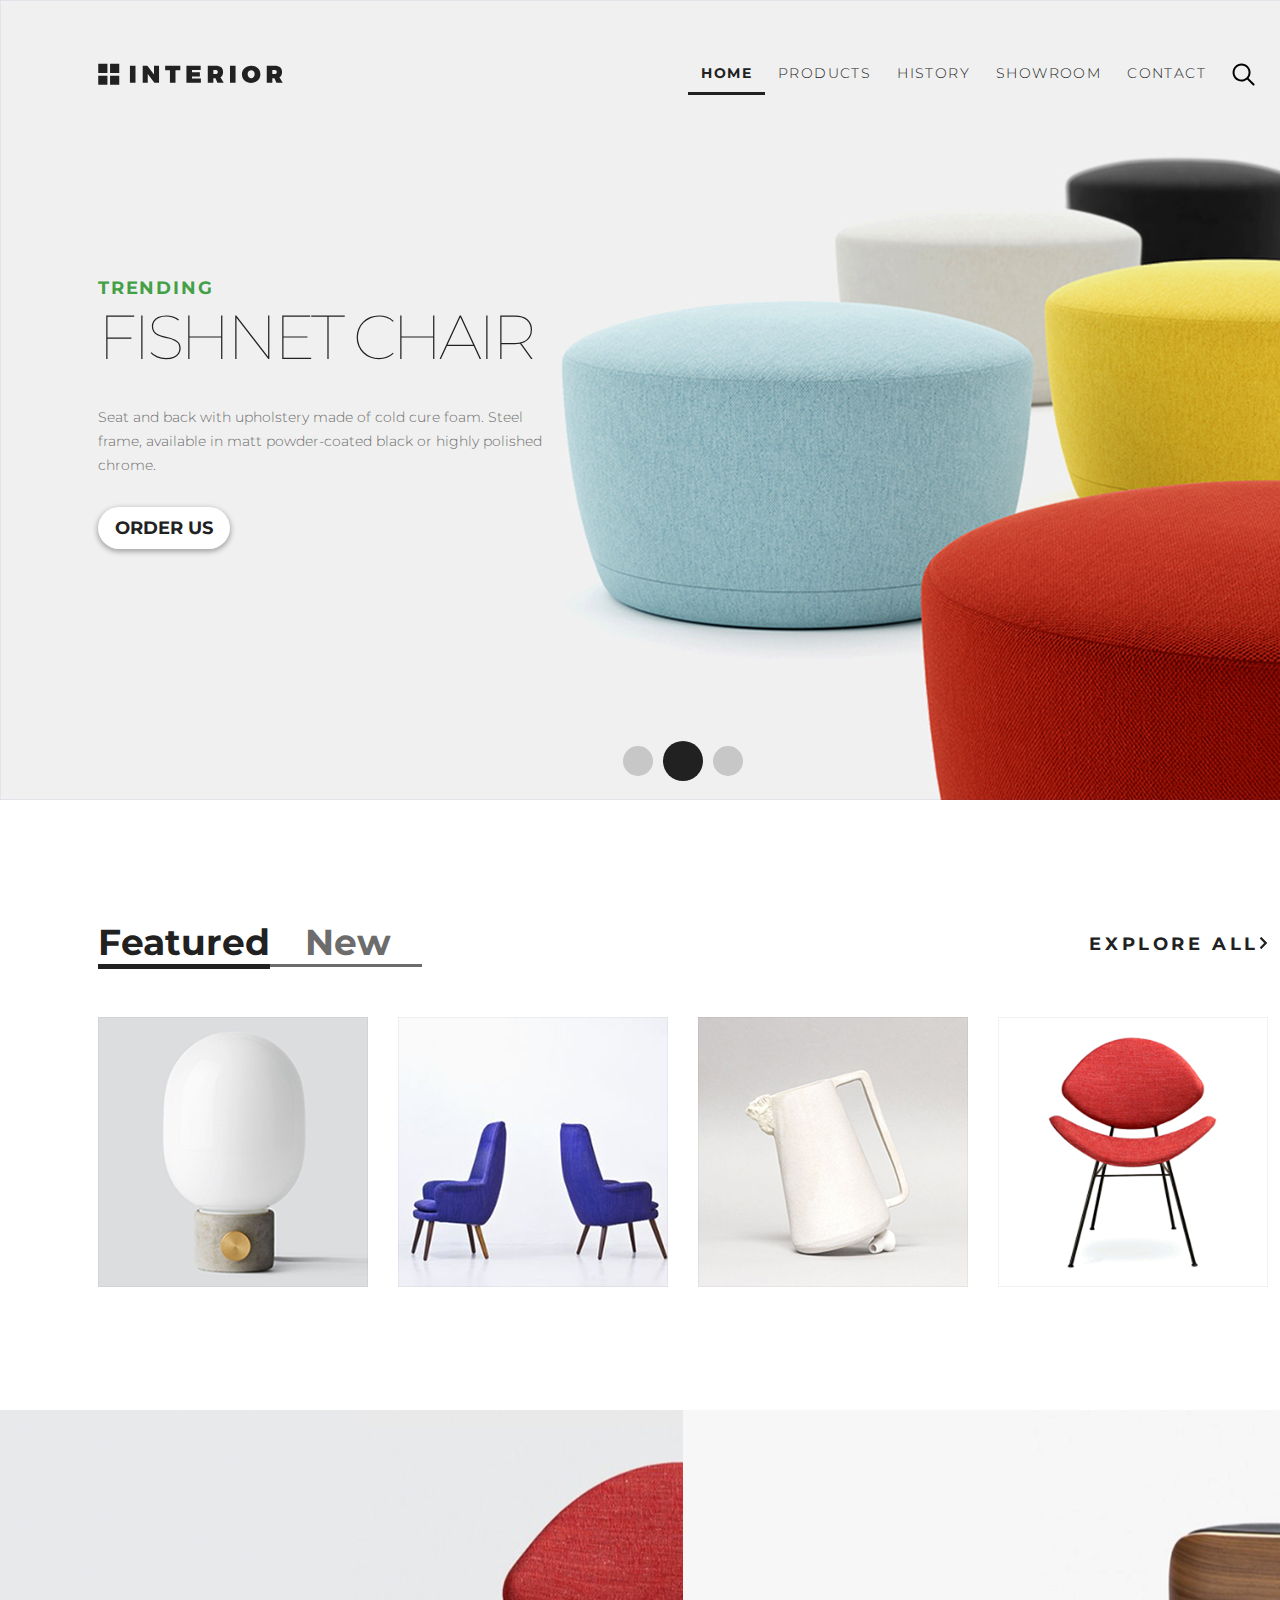
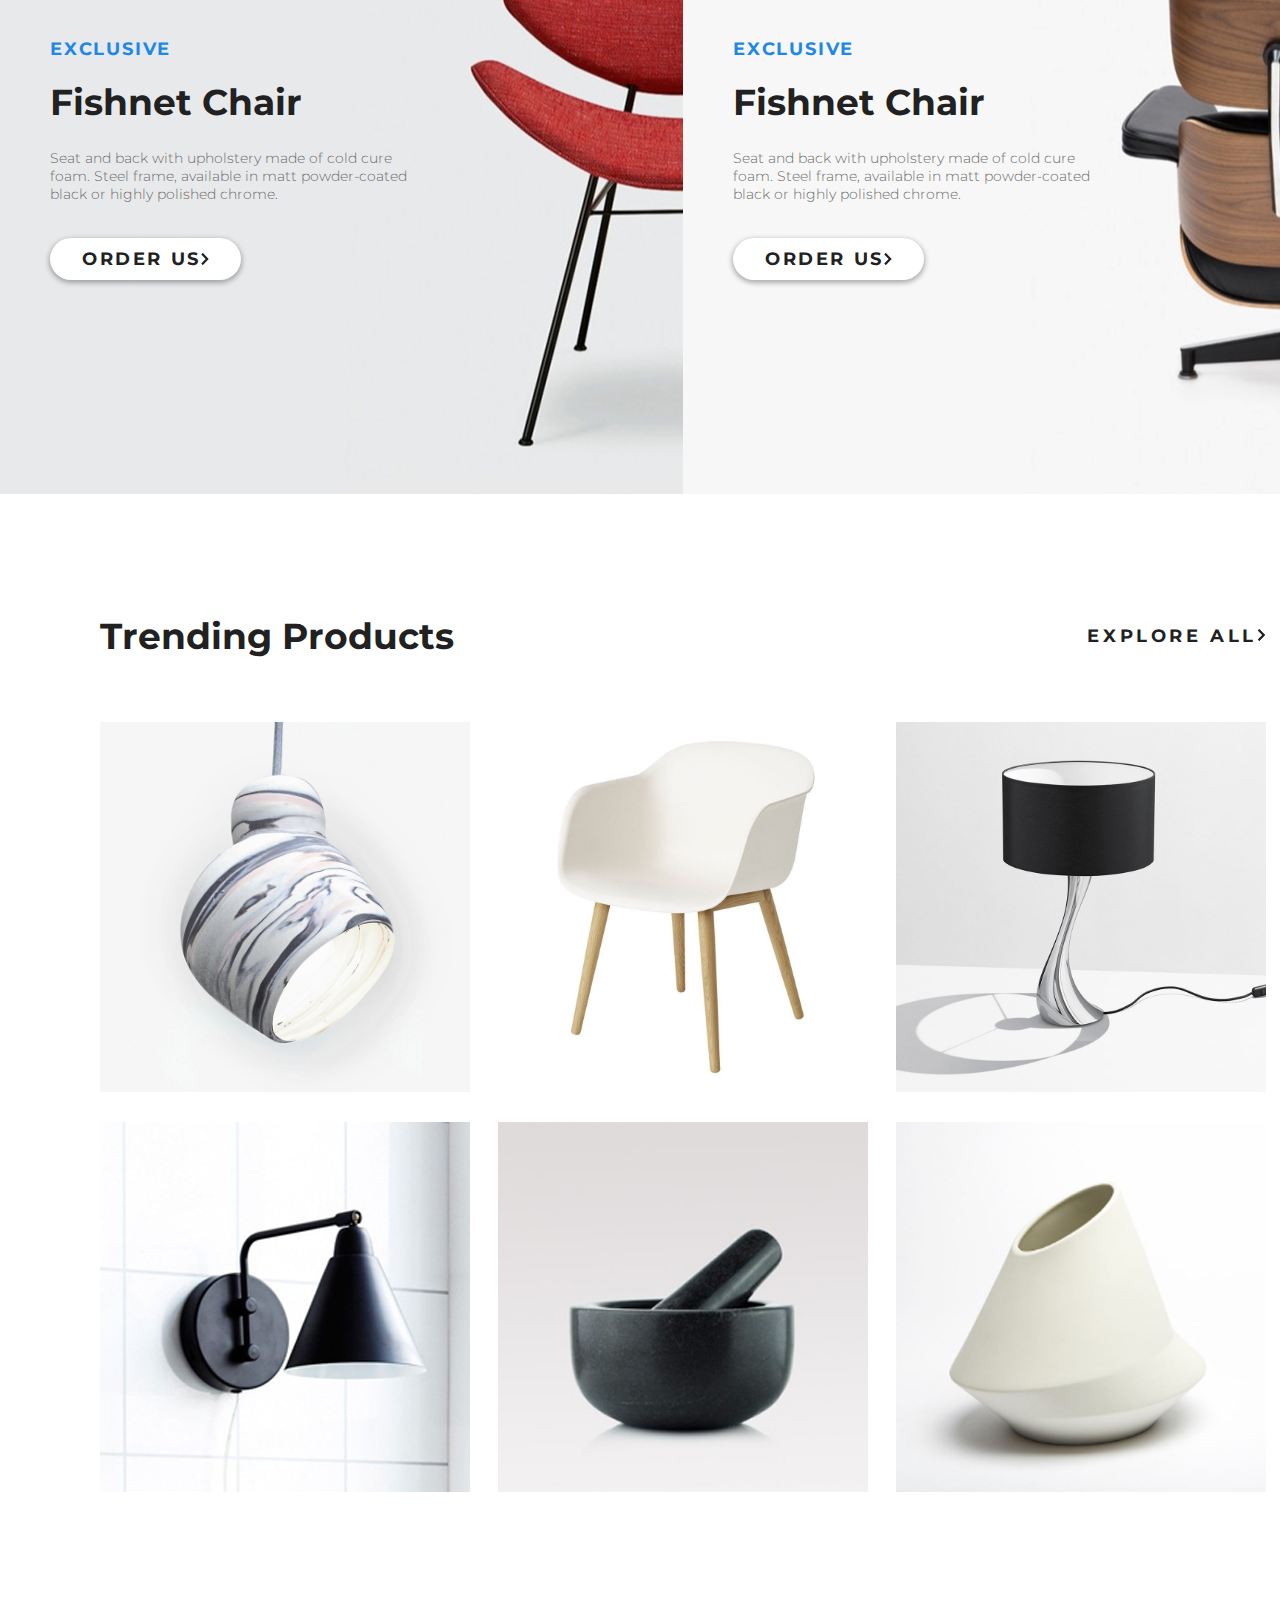
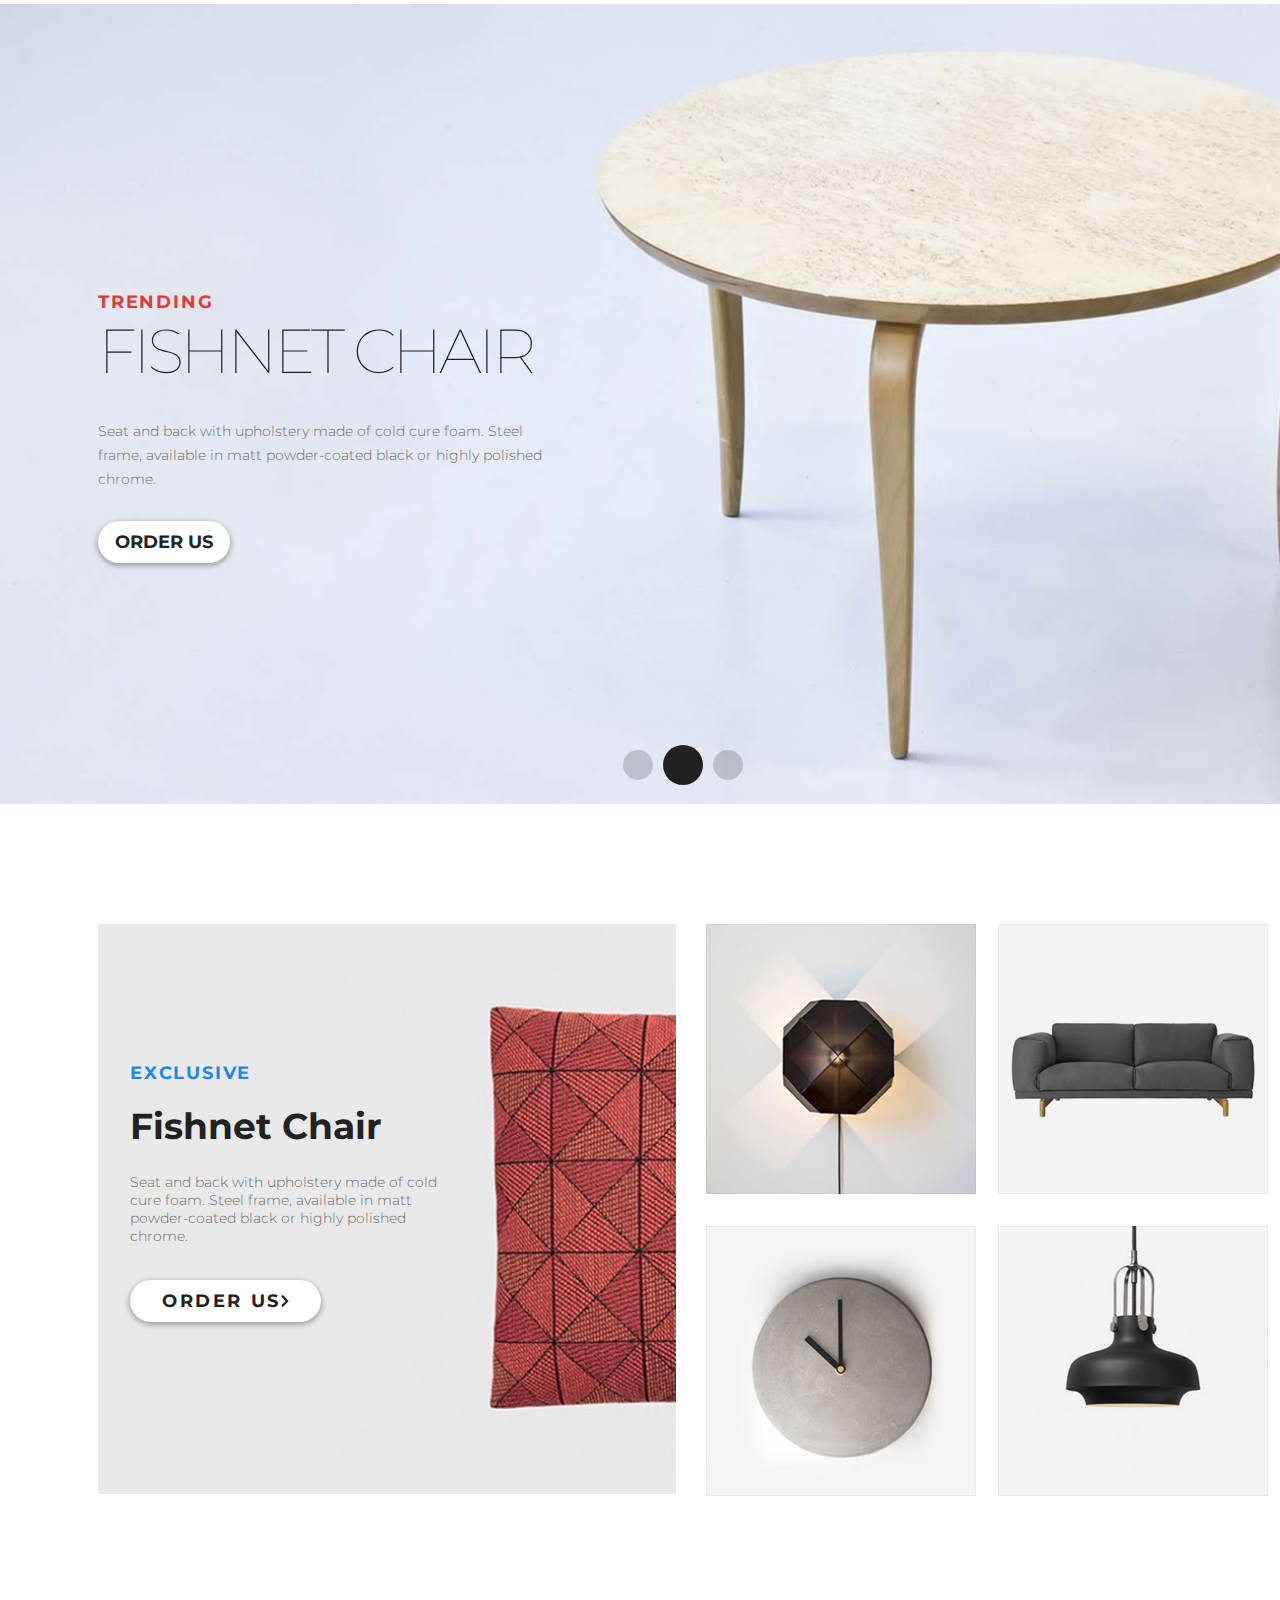
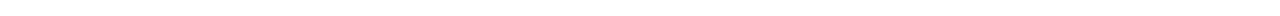
==== commit 7a5d4fa8: "Добавил очередной промежуточный блок" ====
--- a/lesson7/index.html
+++ b/lesson7/index.html
@@ -11,7 +11,7 @@
 <body>
     <div class="container">
 
-        <!--BOCK#01-->
+        <!--BLOCK#01-->
         <div class="slider_chair">
             <div class="header">
                 <a href="#"><img src="img/logo.svg" alt="logo"></a>
@@ -38,7 +38,7 @@
             </div>
         </div>
 
-        <!--BOCK#02(промежуточный_1)-->
+        <!--BLOCK#02(промежуточный_1)-->
         <div class="gap_block">
             <div class="gap_header">
                 <ul class="gap_header_menu_left">
@@ -103,7 +103,7 @@
             </div>
         </div>
 
-        <!--BOCK#03-->
+        <!--BLOCK#03-->
         <div class="half_block">
             <div class="half_block_left" style="background-image: url(img/promo-img1.jpg)">
                 <div class="half_title">exclusive</div>
@@ -123,7 +123,7 @@
             </div>
         </div>
 
-        <!--BOCK#04(промежуточный_2)-->
+        <!--BLOCK#04(промежуточный_2)-->
         <div class="gap2_block">
             <div class="gap2_header">
                 <ul class="gap2_header_menu_left">
@@ -208,7 +208,7 @@
             </div>
         </div>
 
-        <!--BOCK#05-->
+        <!--BLOCK#05-->
         <div class="slider_table" style="background-image:   url(img/slider.jpg)" alt="table">
             <div class="slider_text">
                 <div class="tranding tr_table">trending</div>
@@ -223,6 +223,38 @@
                 <a href="#" class="circle"></a>
             </div>
         </div>
+
+        <!--BLOCK#06(промежуточный_3)-->
+        <div class="gap3_block">
+            <div class="pik_left" style="background-image: url(img/product-1-lg.jpg)" alt="pic">
+                <!--here-->
+                <div class="half_title pillow">exclusive</div>
+                <div class="half_name">Fishnet Chair</div>
+                <div class="half_text pollow">Seat and back with upholstery made of cold cure foam. Steel frame, available in matt
+                    powder-coated black
+                    or highly polished chrome.</div>
+                <a href="#" class="half_button">Order Us<img src="img/arrow.svg" height="12px" width="8px" alt=">"></a>
+            </div>
+            <div class="pic_right">
+                <div class="mini_pic" style="background-image: url(img/product-2-sm.jpg)" alt="pic"></div>
+                <div class="mini_pic" style="background-image: url(img/product-3-sm.jpg)" alt="pic"></div>
+                <div class="mini_pic" style="background-image: url(img/product-4-sm.jpg)" alt="pic"></div>
+                <div class="mini_pic" style="background-image: url(img/product-5-sm.jpg)" alt="pic"></div>
+            </div>
+        </div>
+
+        <!--BLOCK#07-->
+        <div class="mobile_block" style="border-image: url(img/back-img.jpg)">
+            <div class="mob_tag"></div>
+            <div class="mob_name"></div>
+            <div class="mob_datail"></div>
+            <div class="mob_apps"></div>
+
+        </div>
+
+
+
+
     </div>
     </div>
 </body>
--- a/lesson7/style.css
+++ b/lesson7/style.css
@@ -106,7 +106,6 @@
     align-items: center;
     justify-content: center;
     margin-bottom: 14px;
-    align-self: flex-end;
 }
 
 .circle {
@@ -353,13 +352,16 @@
     height: 800px;
     background-size: contain;
     background-position: center;
-    padding: 0 100px;
-    display: flex;
+    padding: 0 98px;
+    display: flex;
+    flex-direction: column;
+    justify-content: space-between;
         
 }
 
 .tr_table {
     color: #e53935;
+    margin-top: 287px;
 }
 
 .slider_text {
@@ -369,3 +371,50 @@
     justify-content: center;
 
 }
+
+.gap3_block {
+    height: 572px;
+    padding: 120px 98px;
+    display: flex;
+    justify-content: space-around;
+}
+
+.pik_left {
+    height: 570px;
+    width: 1080px;
+    background-size: cover;
+    background-position: center;
+    margin-right: 30px;
+    float: left;
+    padding: 32px 0px 32px 32px;
+    display: flex;
+    flex-direction: column;
+    align-items: flex-start;
+    justify-content: center;
+    box-sizing: border-box;
+}
+
+.mini_pic {
+    width: 270px;
+    height: 270px;
+    background-size: contain;
+    background-position: center;
+}
+
+.pic_right {
+    display: flex;
+    flex-wrap: wrap;
+    justify-content: space-between;
+    align-content: space-between
+
+}
+
+
+
+.pollow {
+    width: 320px;
+}
+
+.pillow {
+    margin-top: 0px;
+}
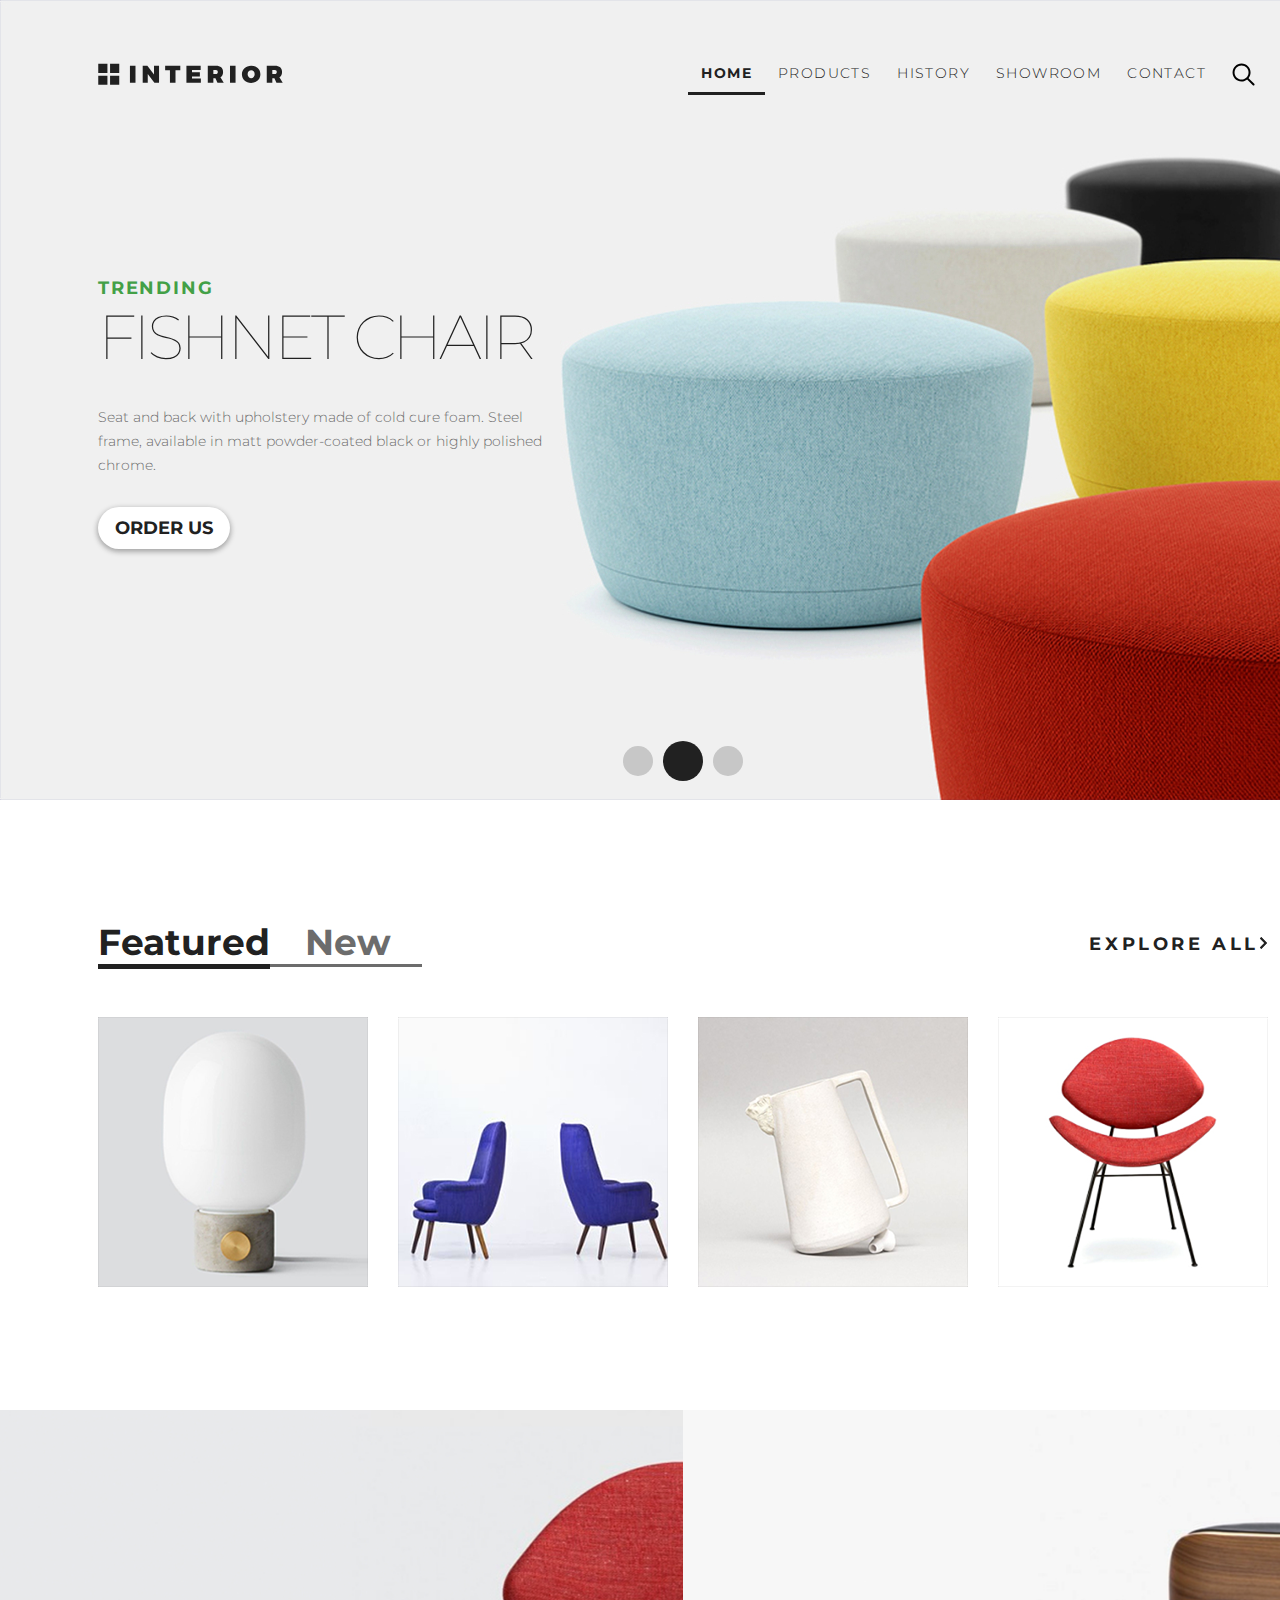
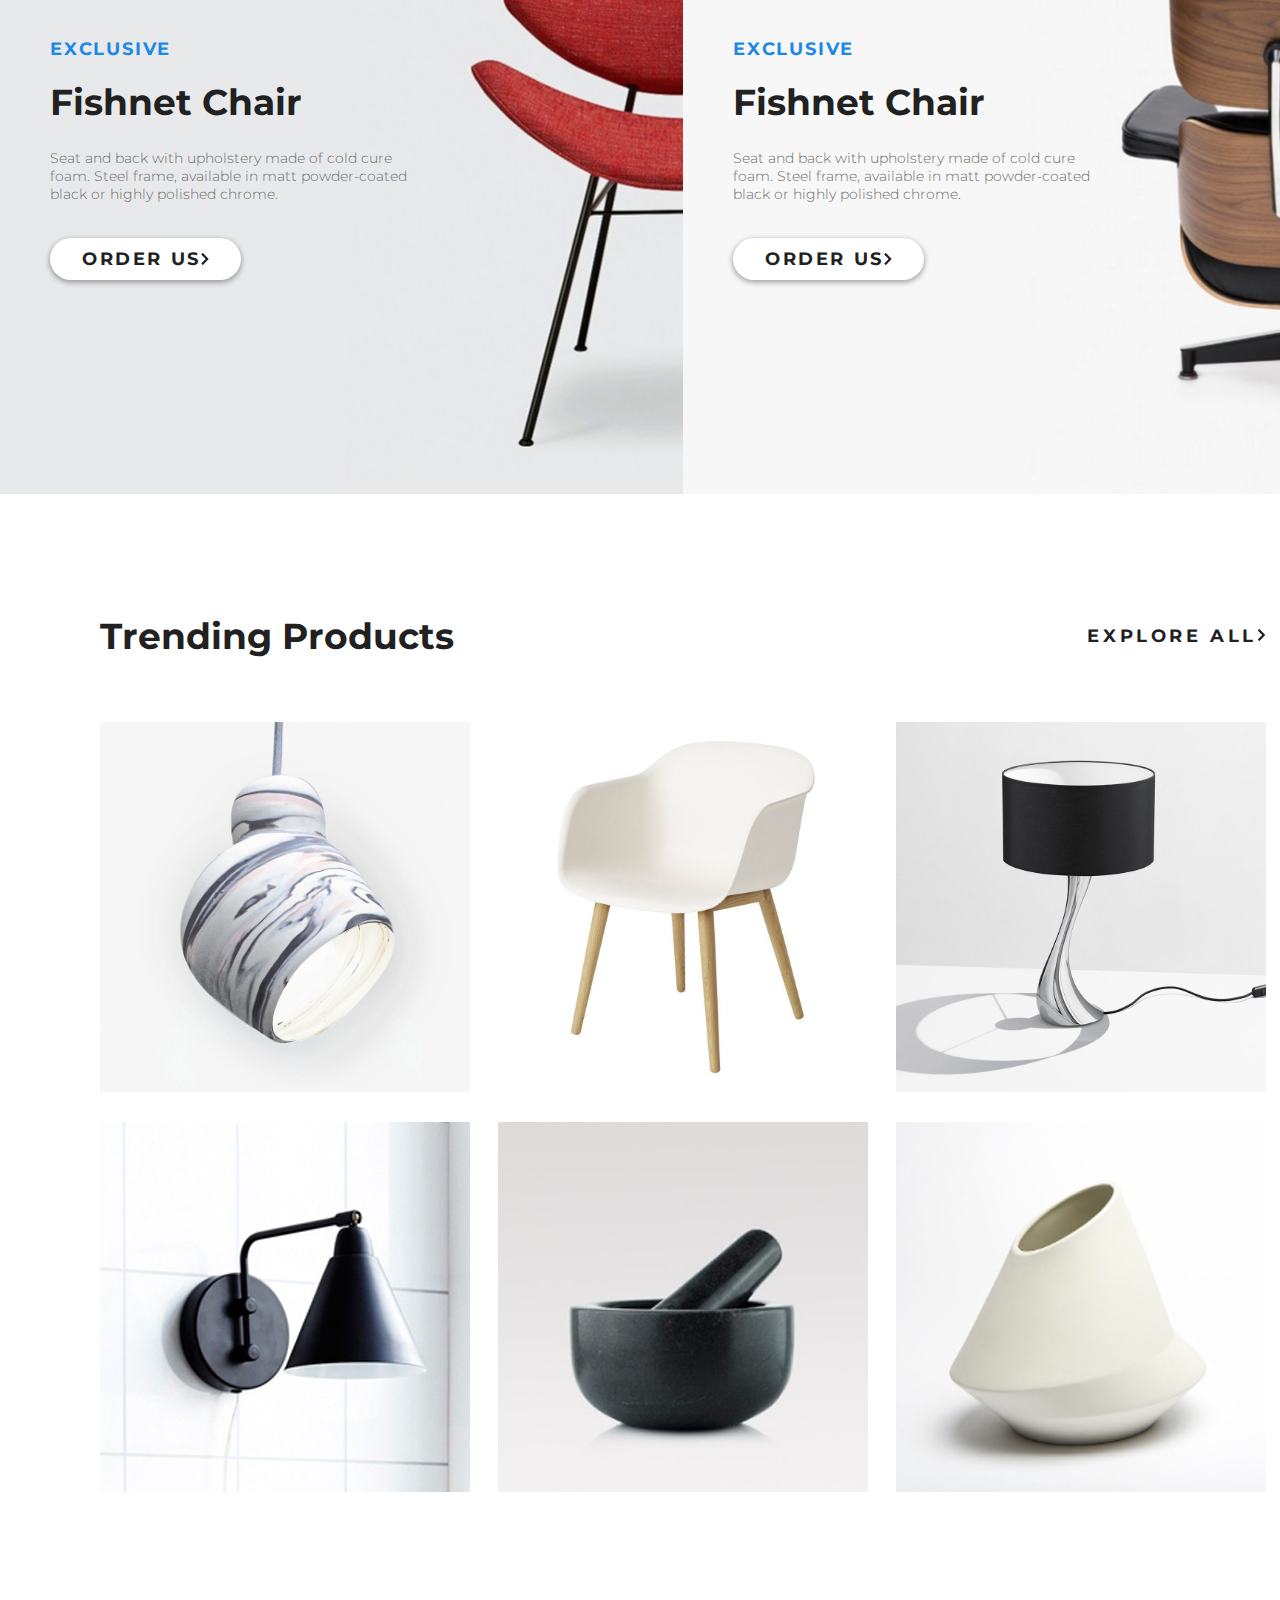
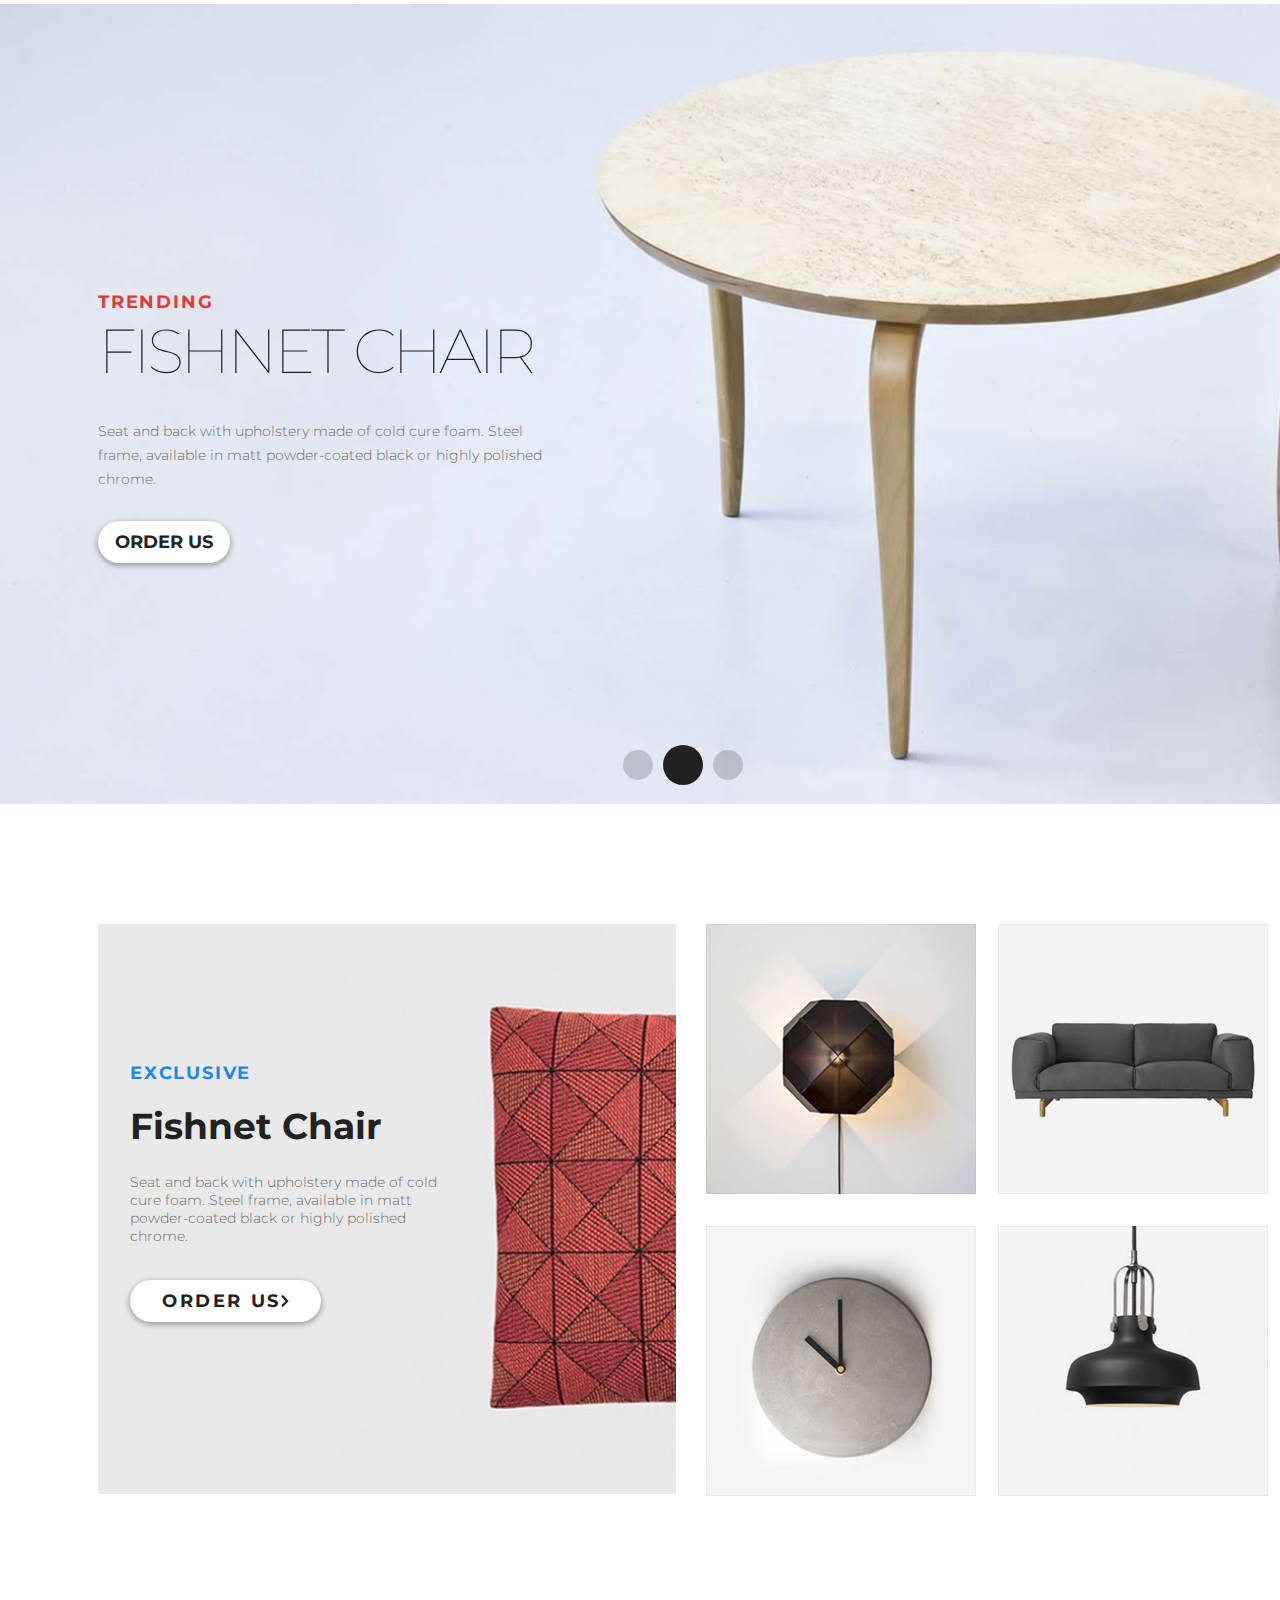
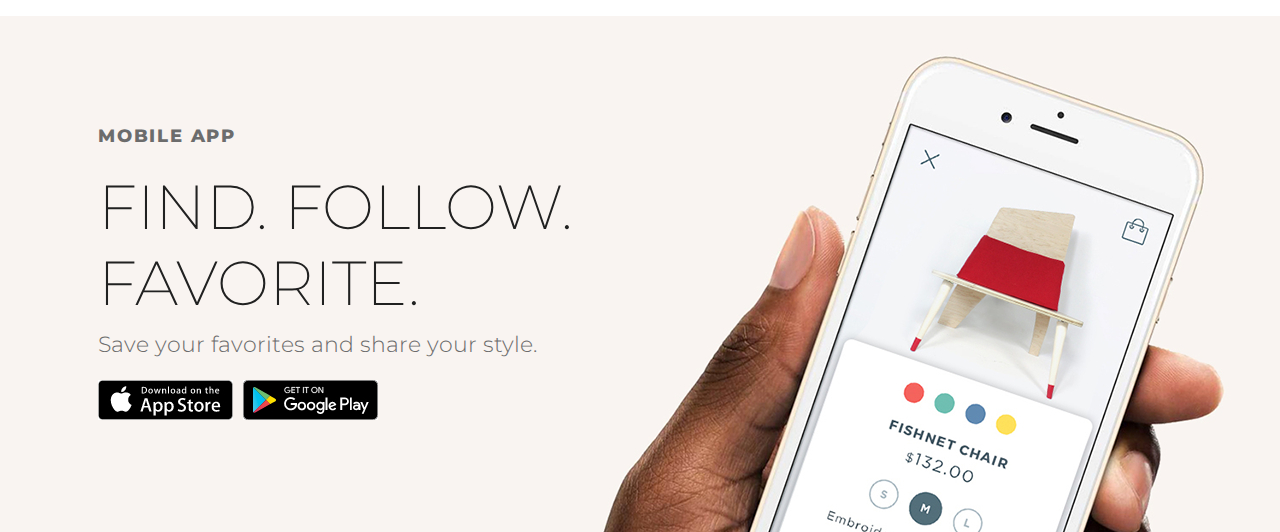
==== commit 39e3acfc: "Mobile_block is done" ====
--- a/lesson7/index.html
+++ b/lesson7/index.html
@@ -244,12 +244,18 @@
         </div>
 
         <!--BLOCK#07-->
-        <div class="mobile_block" style="border-image: url(img/back-img.jpg)">
-            <div class="mob_tag"></div>
-            <div class="mob_name"></div>
-            <div class="mob_datail"></div>
-            <div class="mob_apps"></div>
-
+        <div class="mobile_block" style="background-image: url(img/back-img.jpg)">
+            <div class="mob_tag">mobile app</div>
+            <div class="mob_name">Find. Follow.<br>
+                Favorite.
+                <!--
+                
+                Discover brands<br>
+                on the go
+-->
+            </div>
+            <div class="mob_datail">Save your favorites and share your style.</div>
+            <div class="mob_apps"><img class="app_pic" src="img/app-store.jpg" alt=""><img class="app_pic" src="img/google-play.jpg" alt=""></div>
         </div>
 
 
--- a/lesson7/style.css
+++ b/lesson7/style.css
@@ -253,7 +253,7 @@
     width: 684px;
     padding: 0px 260px 30px 50px;
     background-position: center;
-    background-size: contain;
+    background-size: cover;
     box-sizing: border-box;
     display: flex;
     flex-direction: column;
@@ -293,7 +293,7 @@
     width: 684px;
     padding: 0px 260px 30px 50px;
     background-position: center;
-    background-size: contain;
+    background-size: cover;
     box-sizing: border-box;
     display: flex;
     flex-direction: column;
@@ -318,7 +318,7 @@
     background-position: center;
     box-sizing: border-box;
     margin-bottom: 30px;
-    
+
 }
 
 .gap2_header {
@@ -356,7 +356,7 @@
     display: flex;
     flex-direction: column;
     justify-content: space-between;
-        
+
 }
 
 .tr_table {
@@ -406,7 +406,6 @@
     flex-wrap: wrap;
     justify-content: space-between;
     align-content: space-between
-
 }
 
 
@@ -418,3 +417,43 @@
 .pillow {
     margin-top: 0px;
 }
+
+.mobile_block {
+    height: 516px;
+    padding: 98px;
+    box-sizing: border-box;
+    display: flex;
+    flex-direction: column;
+    justify-content: center;
+}
+
+.app_pic {
+    height: 40px;
+    width: 135px;
+    margin-right: 10px;
+}
+
+.mob_tag {
+    font-size: 18px;
+    font-weight: 800;
+    text-transform: uppercase;
+    color: #6c6c6c;
+    letter-spacing: 1.8px;
+    margin-bottom: 22px;
+}
+
+.mob_name {
+    color: #212121;
+    font-size: 62px;
+    font-weight: 200;
+    text-transform: uppercase;
+    margin-bottom: 10px;
+}
+
+.mob_datail {
+    width: 450px;
+    color: #6c6c6c;
+    font-size: 22px;
+    font-weight: 300;
+    margin-bottom: 22px;
+}
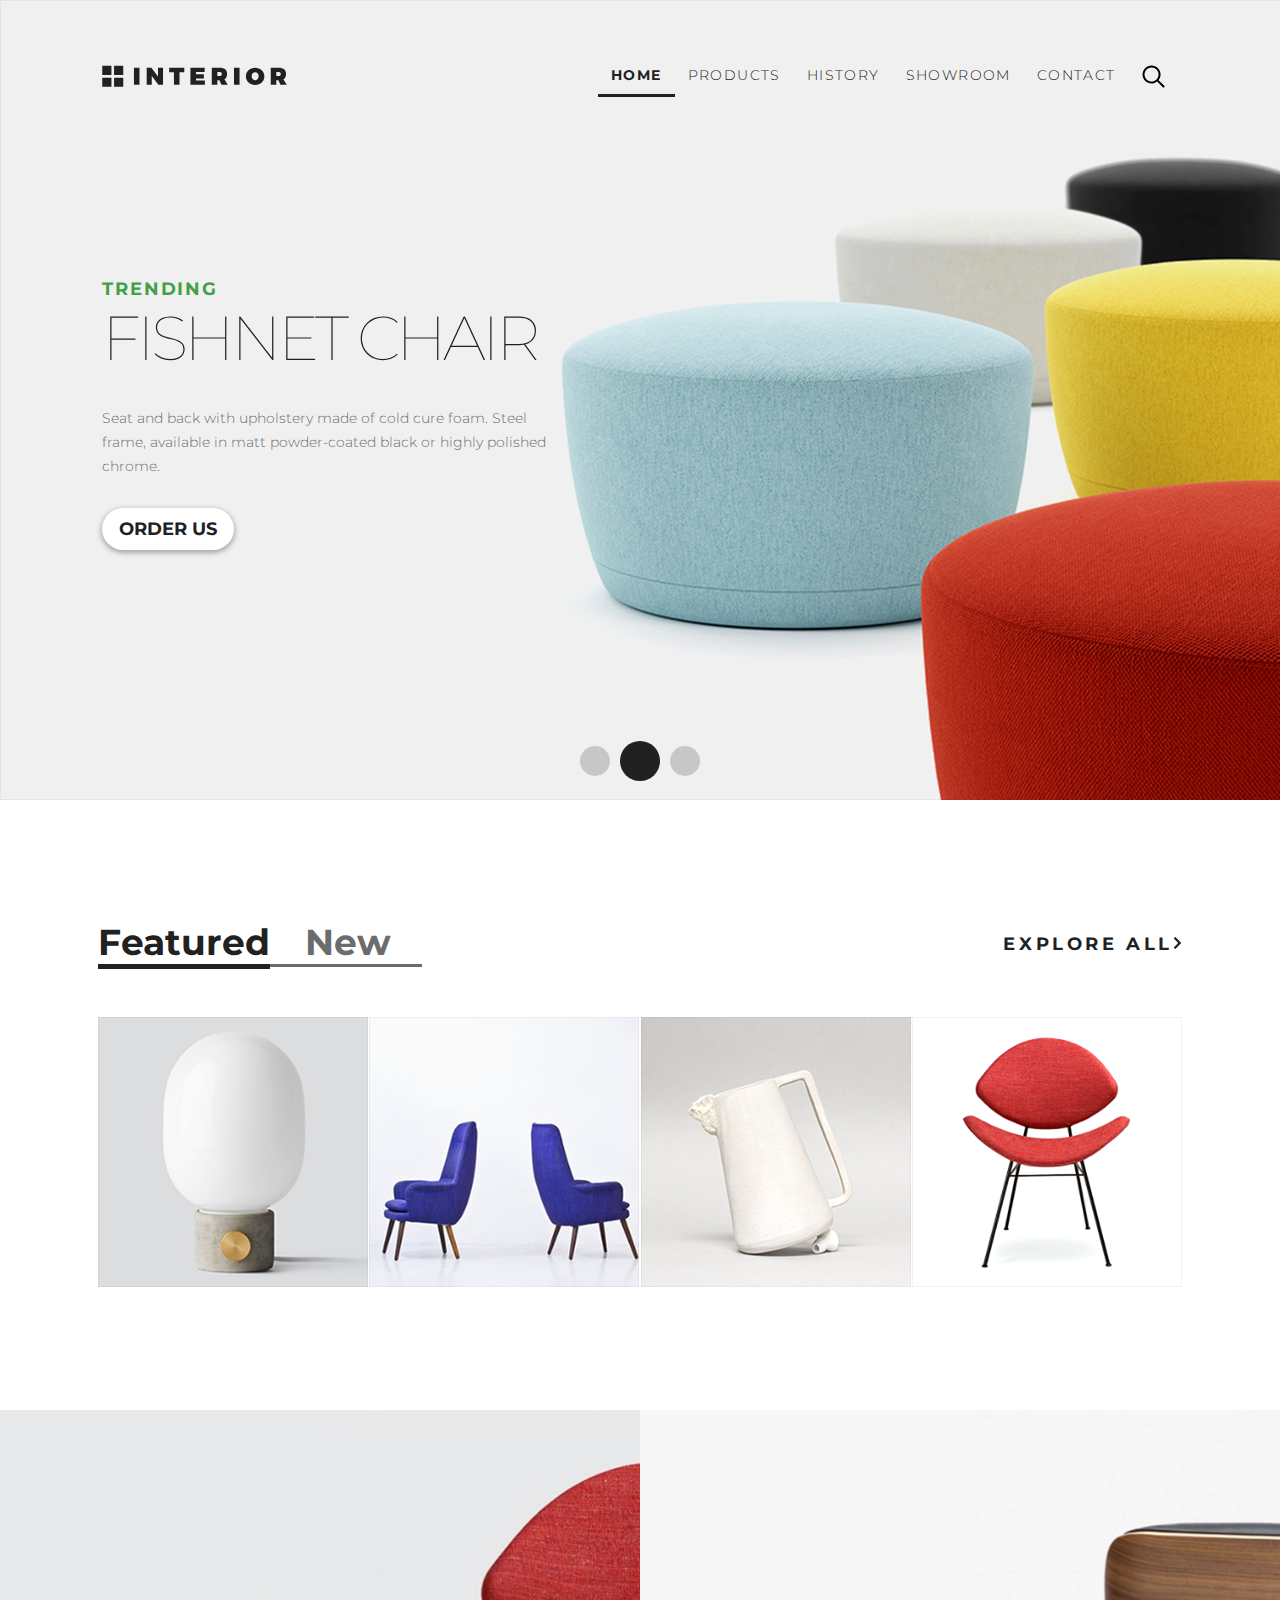
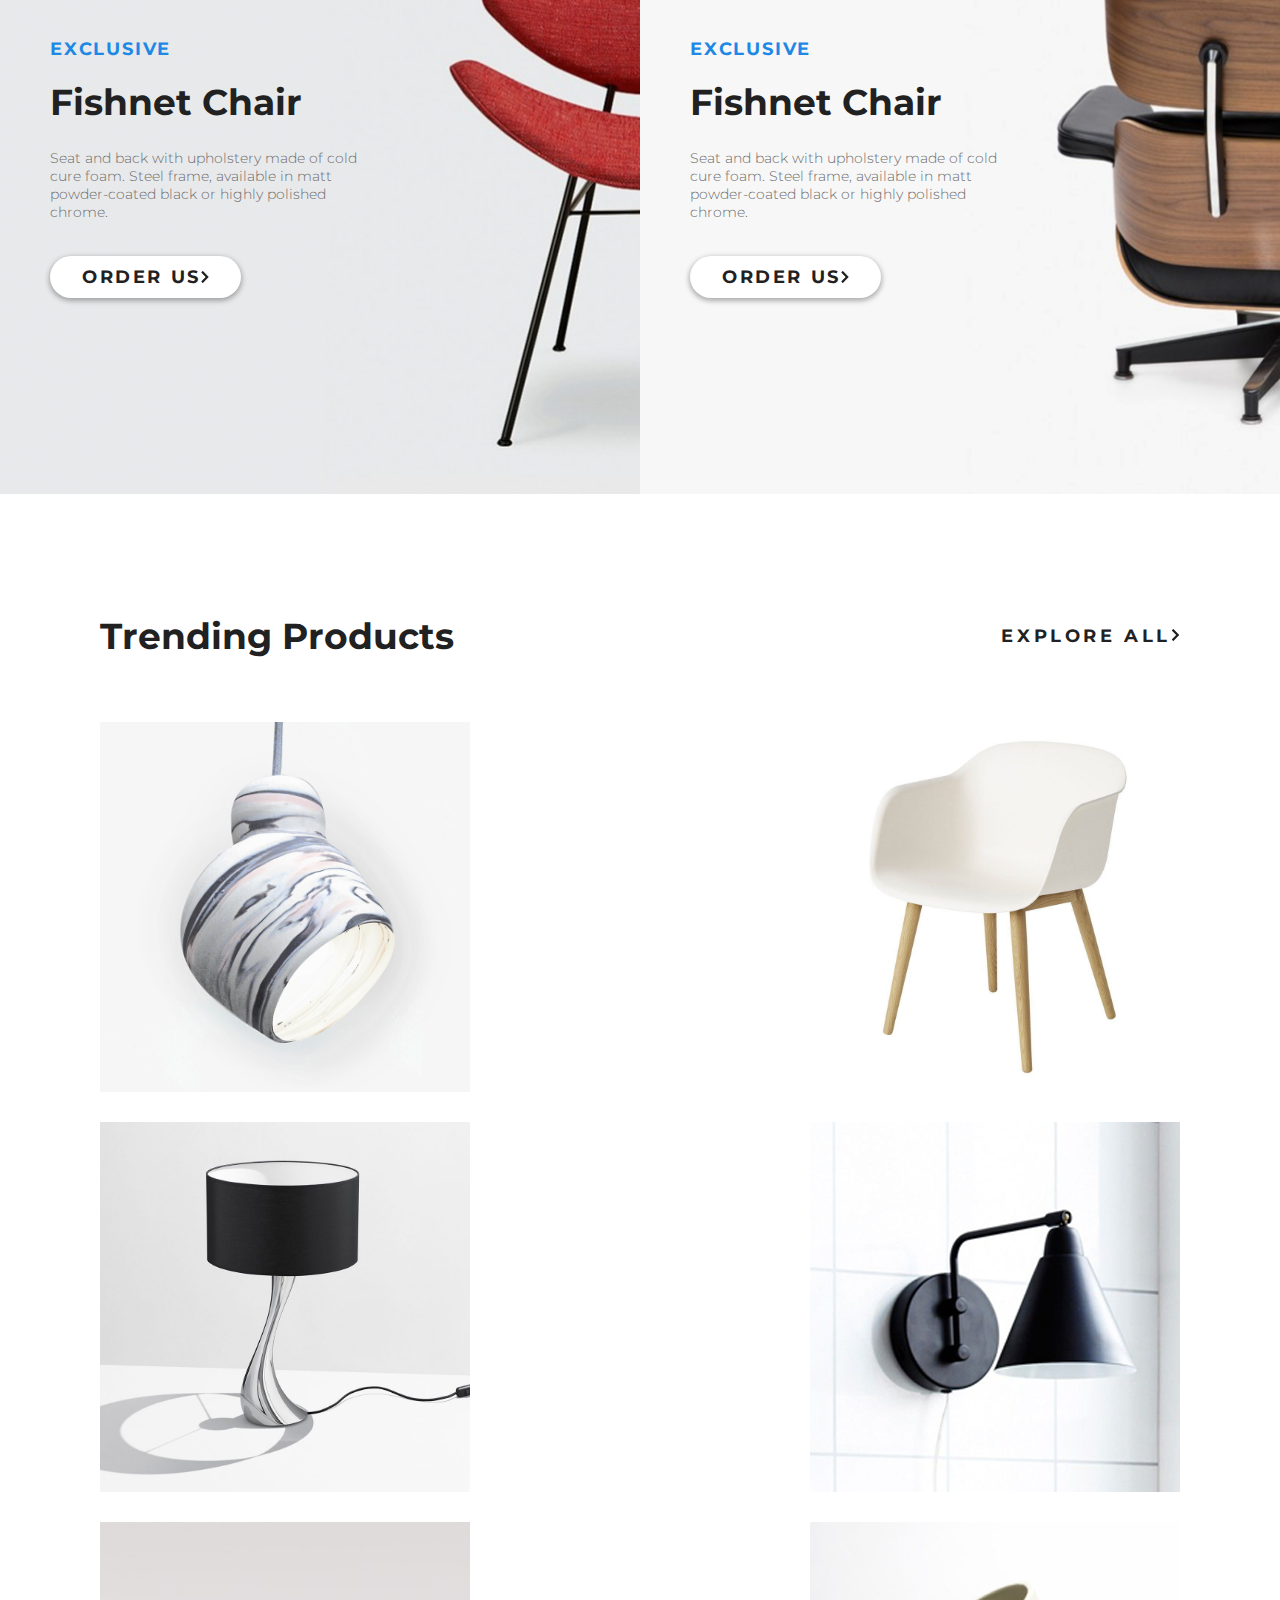
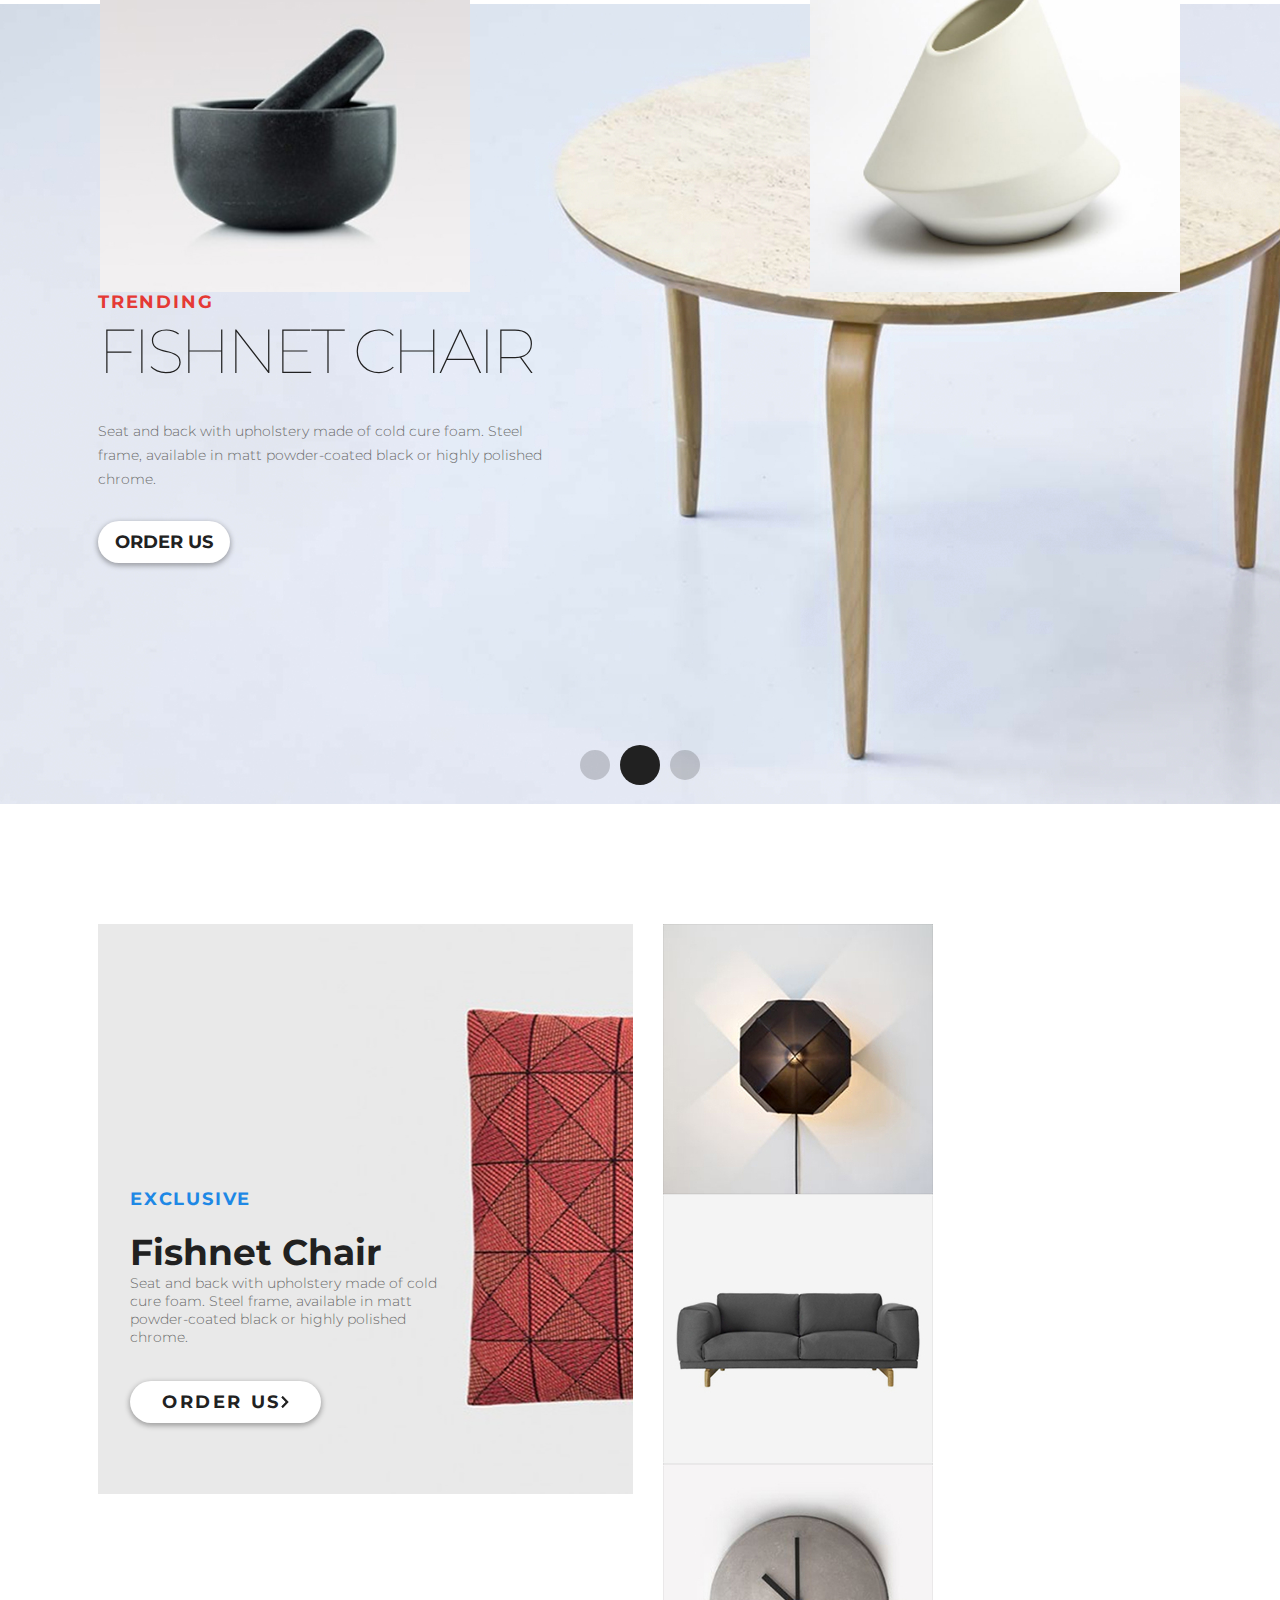
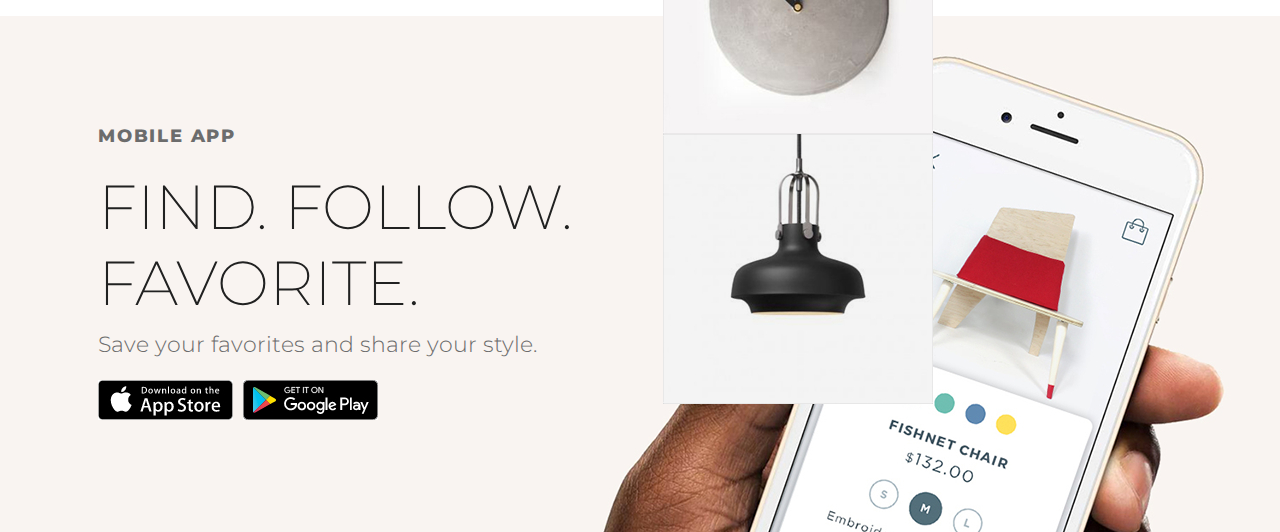
==== commit 0c64fba3: "Add modile apps support" ====
--- a/lesson7/index.html
+++ b/lesson7/index.html
@@ -3,6 +3,7 @@
 
 <head>
     <meta charset="UTF-8">
+    <meta name="viewport" content="width=device-width, initial-scale=1">
     <title>Lesson_7</title>
     <link rel="stylesheet" href="style.css">
     <link href="https://fonts.googleapis.com/css?family=Montserrat:100,200,300,400,500,600,700,800,900" rel="stylesheet">
--- a/lesson7/style.css
+++ b/lesson7/style.css
@@ -12,13 +12,13 @@
 }
 
 .container {
-    width: 1366px;
+    max-width: 1366px;
     margin: 0 auto;
 }
 
 .slider_chair {
-    padding-left: 98px;
-    padding-right: 98px;
+    padding-left: 8%;
+    padding-right: 8%;
     height: 800px;
     background-image: url(img/slider-img.jpg);
     display: flex;
@@ -27,7 +27,7 @@
 }
 
 .header {
-    margin-top: 63px;
+    margin-top: 6%;
     display: flex;
     justify-content: space-between;
 }
@@ -196,7 +196,7 @@
 .gap_box {
     height: 270px;
     width: 270px;
-    background-size: contain;
+    background-size: cover;
     background-position: center;
 
 }
@@ -314,7 +314,7 @@
 .gap2_box {
     height: 370px;
     width: 370px;
-    background-size: contain;
+    background-size: cover;
     background-position: center;
     box-sizing: border-box;
     margin-bottom: 30px;
@@ -350,7 +350,7 @@
 
 .slider_table {
     height: 800px;
-    background-size: contain;
+    background-size: cover;
     background-position: center;
     padding: 0 98px;
     display: flex;
@@ -397,7 +397,7 @@
 .mini_pic {
     width: 270px;
     height: 270px;
-    background-size: contain;
+    background-size: cover;
     background-position: center;
 }
 
@@ -407,14 +407,9 @@
     justify-content: space-between;
     align-content: space-between
 }
-
-
 
 .pollow {
     width: 320px;
-}
-
-.pillow {
     margin-top: 0px;
 }
 
@@ -457,3 +452,10 @@
     font-weight: 300;
     margin-bottom: 22px;
 }
+
+@media screen and (max-width: 700px) {
+    .slider_chair {
+        height: 100vh;
+
+    }
+}
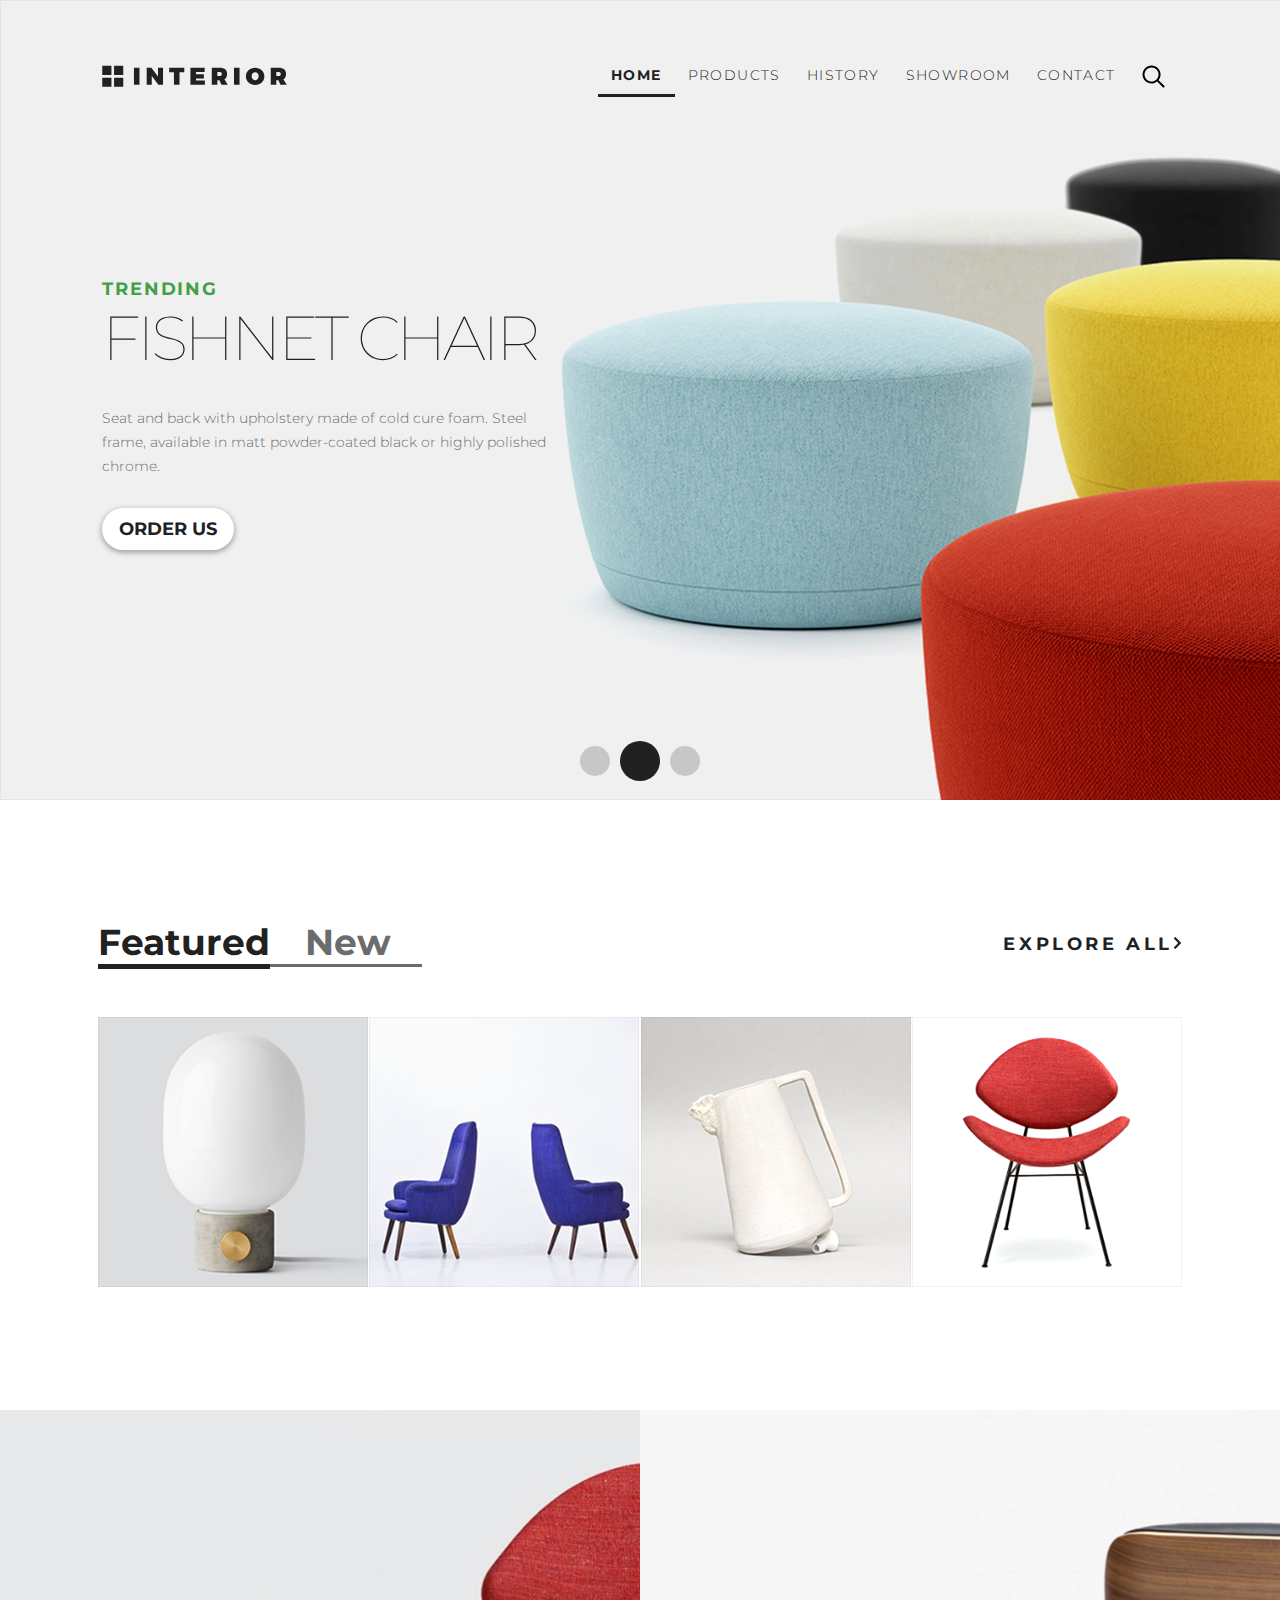
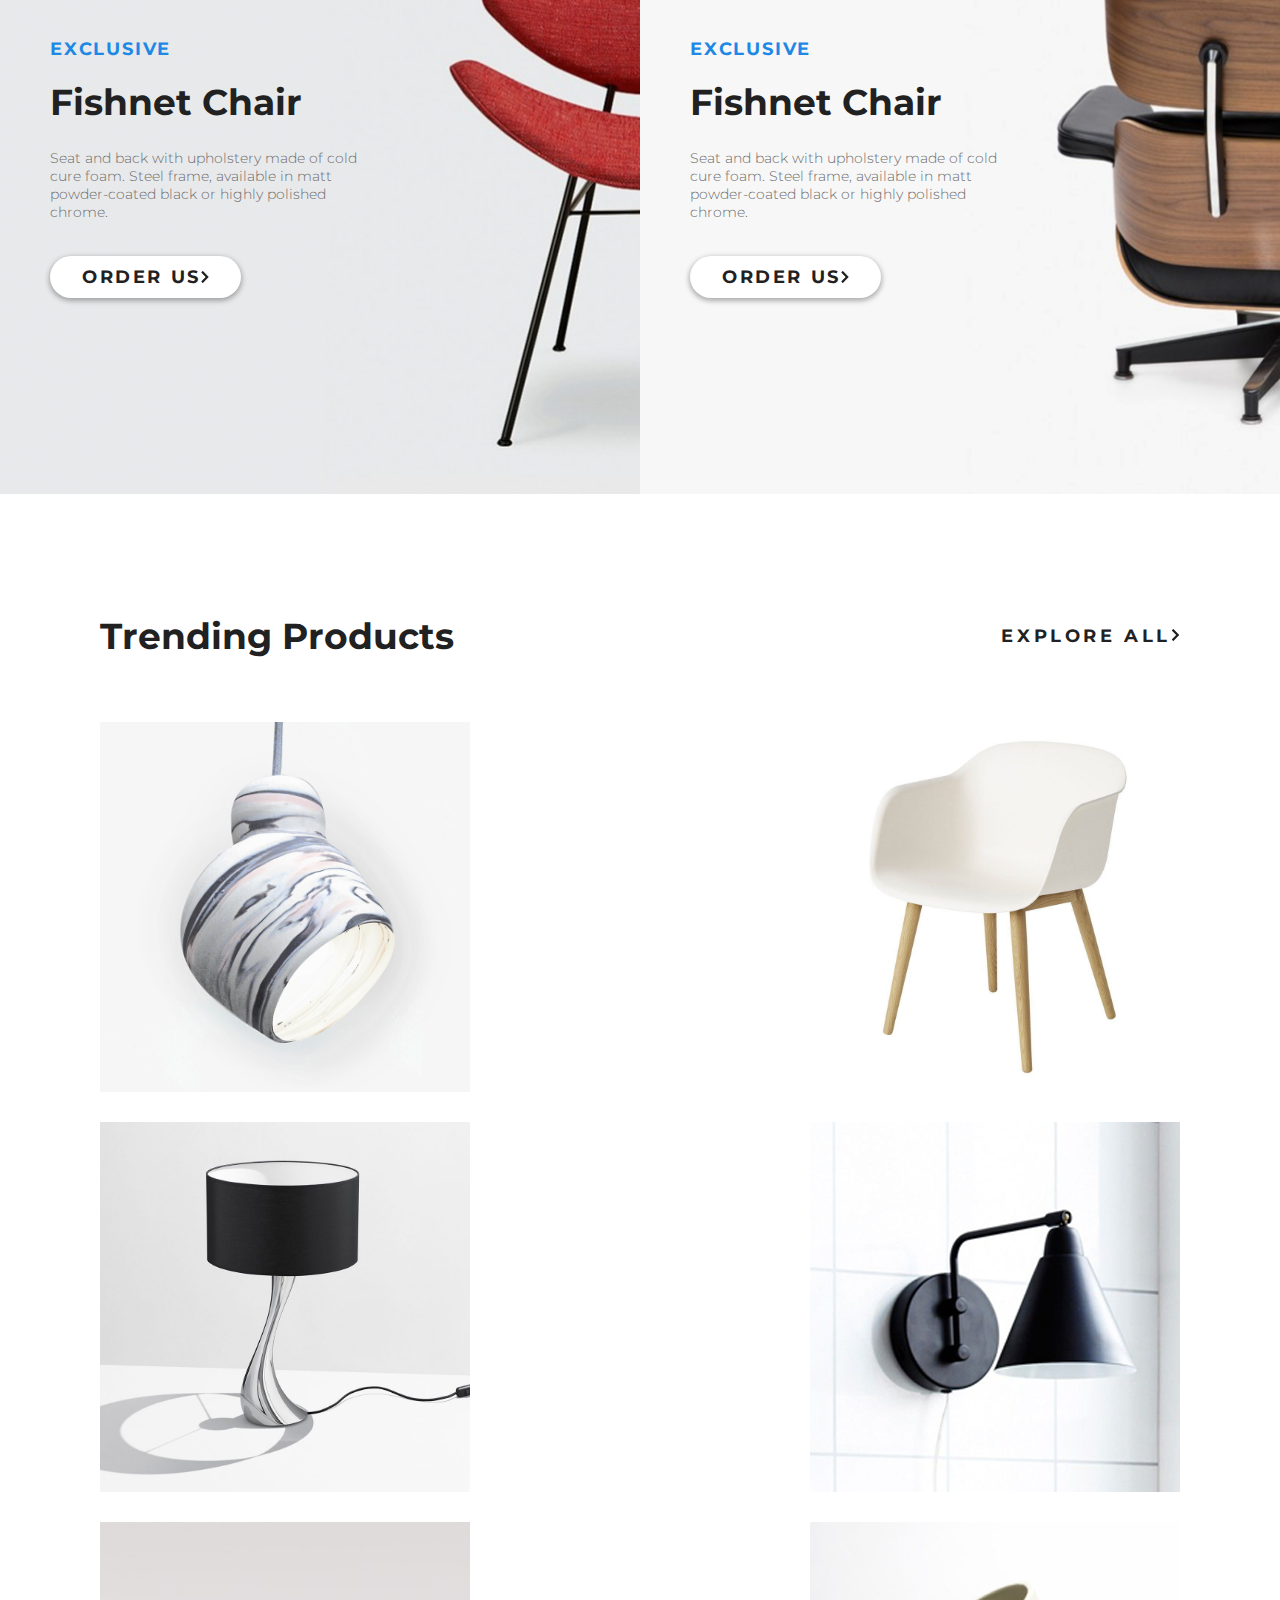
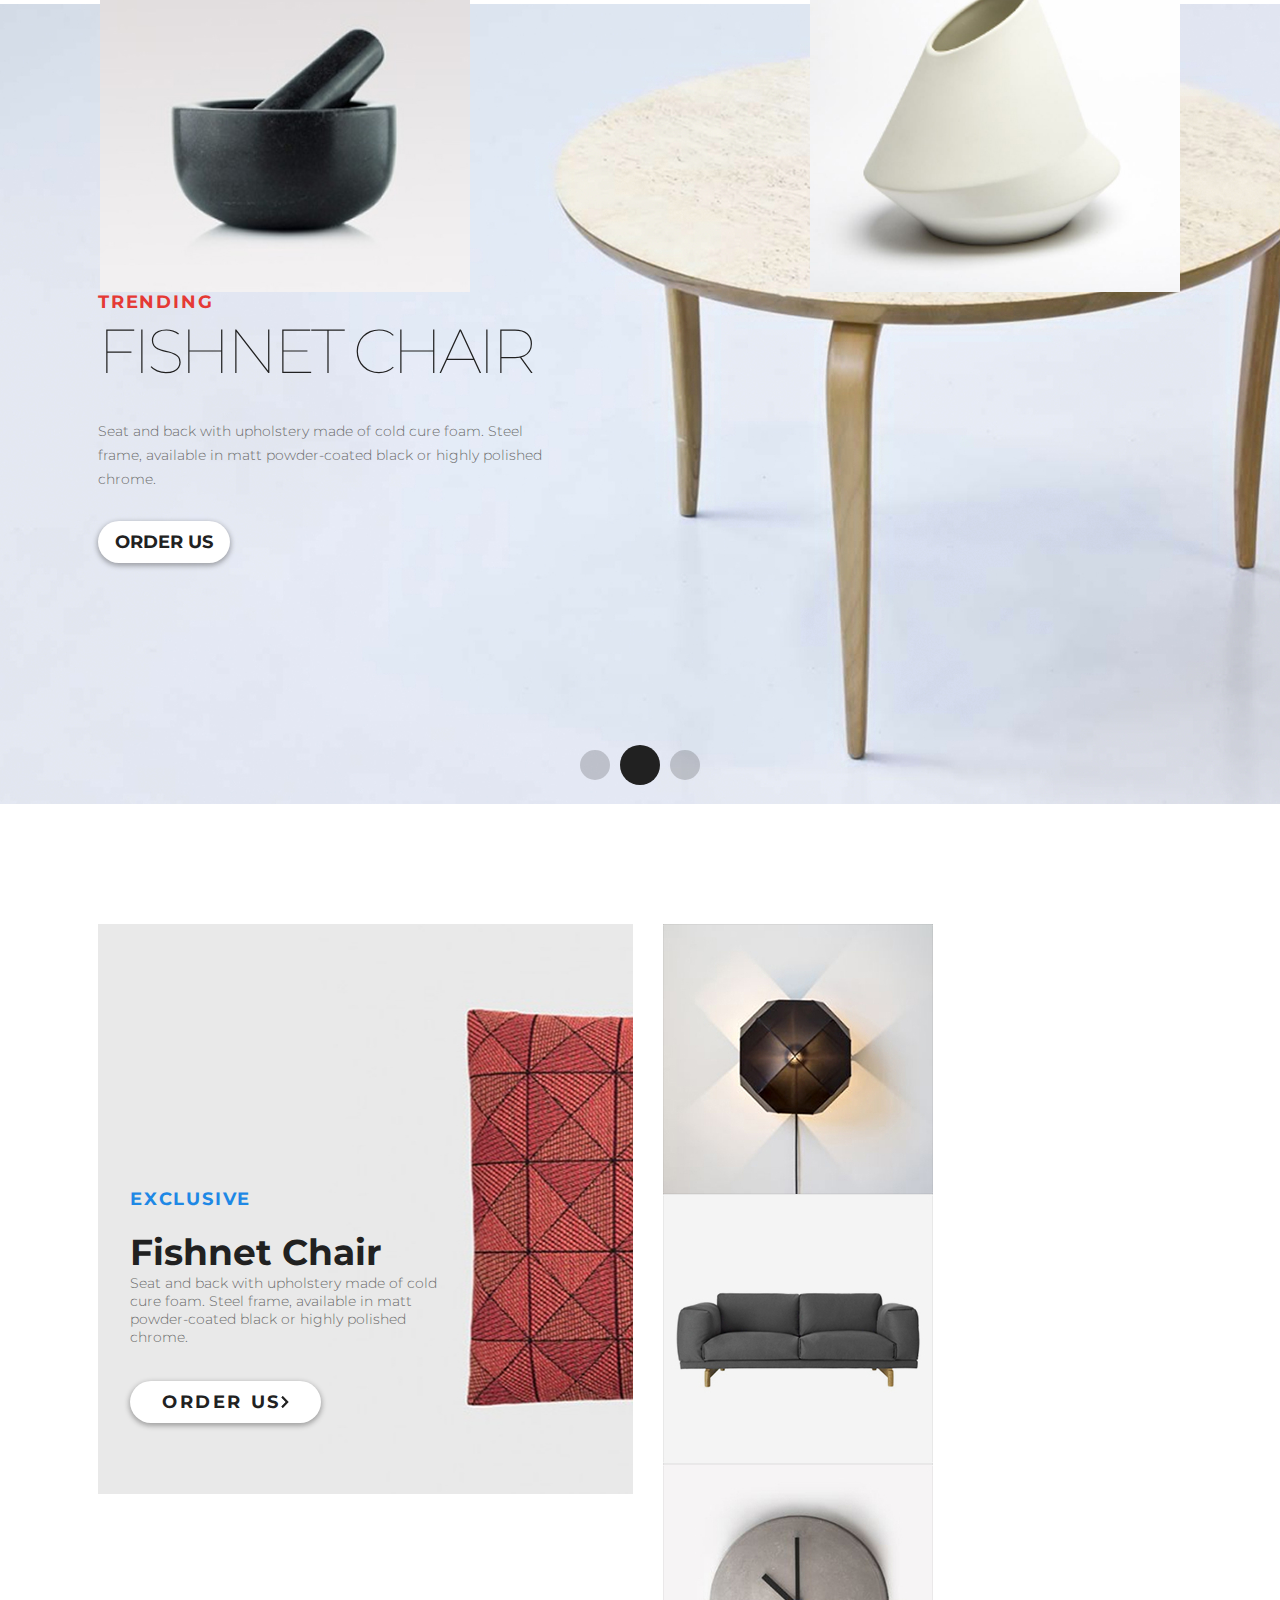
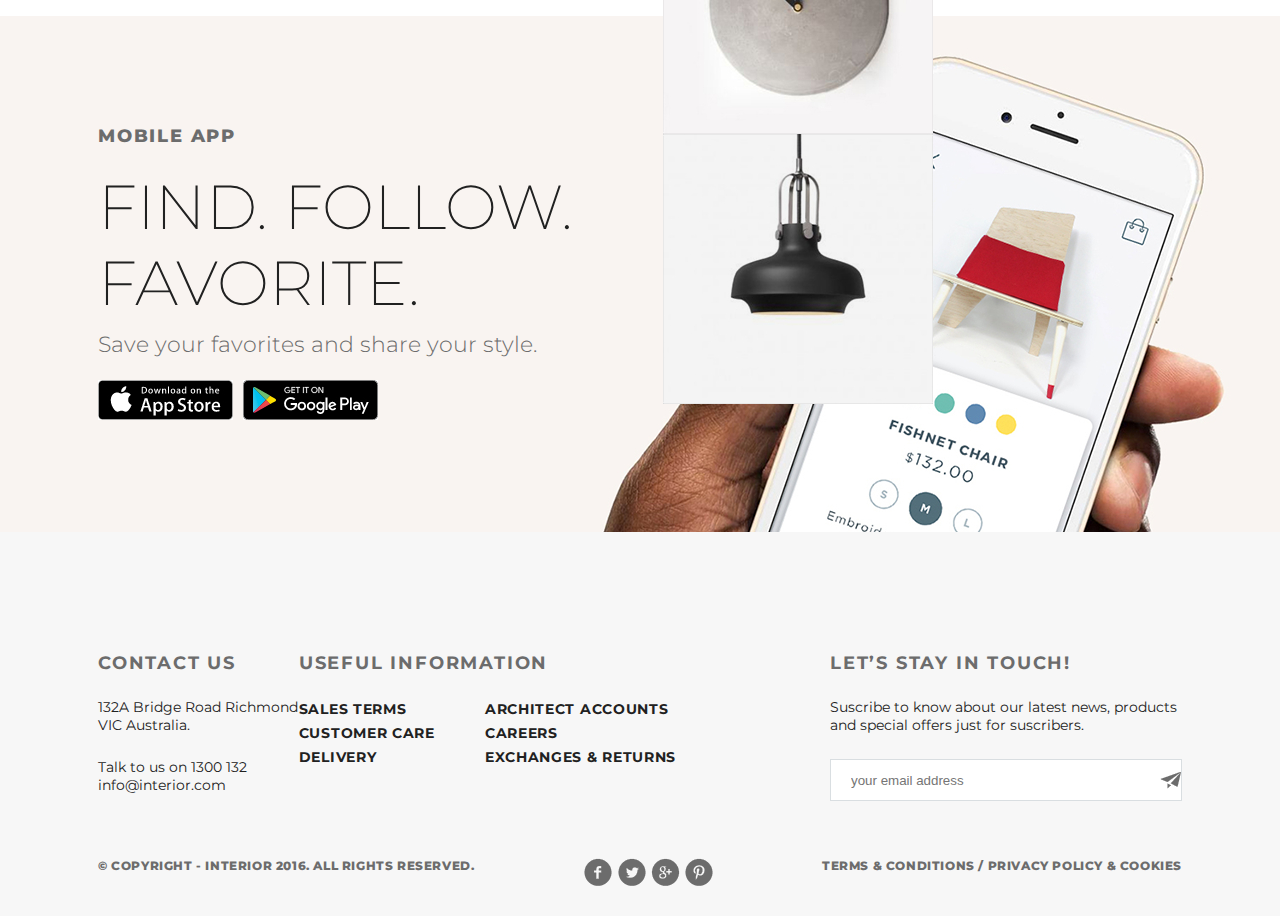
==== commit eb73a1b5: "main-page is done" ====
--- a/lesson7/index.html
+++ b/lesson7/index.html
@@ -250,7 +250,6 @@
             <div class="mob_name">Find. Follow.<br>
                 Favorite.
                 <!--
-                
                 Discover brands<br>
                 on the go
 -->
@@ -259,10 +258,45 @@
             <div class="mob_apps"><img class="app_pic" src="img/app-store.jpg" alt=""><img class="app_pic" src="img/google-play.jpg" alt=""></div>
         </div>
 
-
-
-
-    </div>
+        <!--BLOCK#07 (footer)-->
+        <div class="footer">
+
+            <div class="footer_cont">
+                <div class="contacts">
+                    <div class="cont_tag">Contact Us</div>
+                    <div class="adress">132A Bridge Road Richmond VIC
+                        Australia.</div>
+                    <div class="adress">Talk to us on 1300 132
+                        info@interior.com</div>
+                </div>
+                <div class="info">
+                    <div class="info_tag">Useful Information</div>
+                    <ul class="info_list">
+                        <li class="info_line">Sales terms</li>
+                        <li class="info_line">Customer care</li>
+                        <li class="info_line">Delivery</li>
+                        <li class="info_line">Architect accounts</li>
+                        <li class="info_line">Careers</li>
+                        <li class="info_line">Exchanges & returns</li>
+                    </ul>
+                </div>
+                <div class="stay_colunm">
+                    <div class="stay_tag">Let’s Stay in Touch!</div>
+                    <div class="stay_message">Suscribe to know about our latest news, products and special offers just for suscribers.</div>
+
+                    <input class="mail" type="email" placeholder="your email address">
+                </div>
+            </div>
+
+            <div class="downline">
+                <div class="left_line">© Copyright - INTERIOR 2016. All Rights Reserved.</div>
+                <img src="img/social-links.png" alt="social-links">
+                <div class="right_line">Terms & Conditions / Privacy policy & Cookies</div>
+
+            </div>
+
+
+        </div>
     </div>
 </body>
 
--- a/lesson7/style.css
+++ b/lesson7/style.css
@@ -459,3 +459,129 @@
 
     }
 }
+
+.contacts {
+    width: 225px;
+}
+
+.adress {
+    color: #212121;
+    font-size: 14px;
+    font-weight: 400;
+    margin-bottom: 24px;
+}
+
+.cont_tag {
+    color: #6c6c6c;
+    font-size: 18px;
+    font-weight: 700;
+    text-transform: uppercase;
+    letter-spacing: 1.8px;
+    margin-bottom: 24px;
+}
+
+.info_tag {
+    color: #6c6c6c;
+    font-size: 18px;
+    font-weight: 700;
+    text-transform: uppercase;
+    letter-spacing: 1.8px;
+    margin-bottom: 24px;
+}
+
+.info_line {
+    color: #212121;
+    font-size: 14px;
+    font-weight: 700;
+    text-transform: uppercase;
+    letter-spacing: 0.7px;
+    margin-right: 50px;
+    line-height: 1.7;
+}
+
+.footer_cont {
+    
+/*    box-sizing: border-box;*/
+    display: flex;
+    justify-content: space-between;
+    
+}
+
+.info_list {
+    list-style: none;
+    display: flex;
+    flex-direction: column;
+    flex-wrap: wrap;
+    height: 90px;
+}
+
+.mail {
+    padding: 0px 20px;
+    border: 1px solid #d9dee1;
+    width: 310px;
+    height: 40px;
+    background: url(img/telega.png) no-repeat center right;
+    background-color: #ffffff;
+    
+}
+
+.stay_tag {
+    color: #6c6c6c;
+    font-size: 18px;
+    font-weight: 700;
+    text-transform: uppercase;
+    letter-spacing: 1.8px;
+    margin-bottom: 24px;
+}
+
+.stay_message {
+    color: #212121;
+    font-size: 14px;
+    font-weight: 400;
+    margin-bottom: 25px;
+}
+
+.stay_colunm {
+    width: 370px;
+    margin-left: 150px;
+}
+
+.right_line {
+    color: #6c6c6c;
+    font-size: 12px;
+    font-weight: 800;
+    text-transform: uppercase;
+    letter-spacing: 0.6px;
+    
+}
+
+.left_line {
+    color: #6c6c6c;
+    font-size: 12px;
+    font-weight: 800;
+    text-transform: uppercase;
+    letter-spacing: 0.6px;
+    
+}
+
+
+
+.downline {
+    display: flex;
+    justify-content: space-between;
+}
+
+.footer {
+    height: 384px;
+    padding: 120px 98px 30px 98px;
+    background-color: #f7f7f7;
+    display: flex;
+    flex-direction: column;
+    justify-content: space-between;
+    box-sizing: border-box;
+
+}
+
+.ending {
+    text-align: center;
+}
